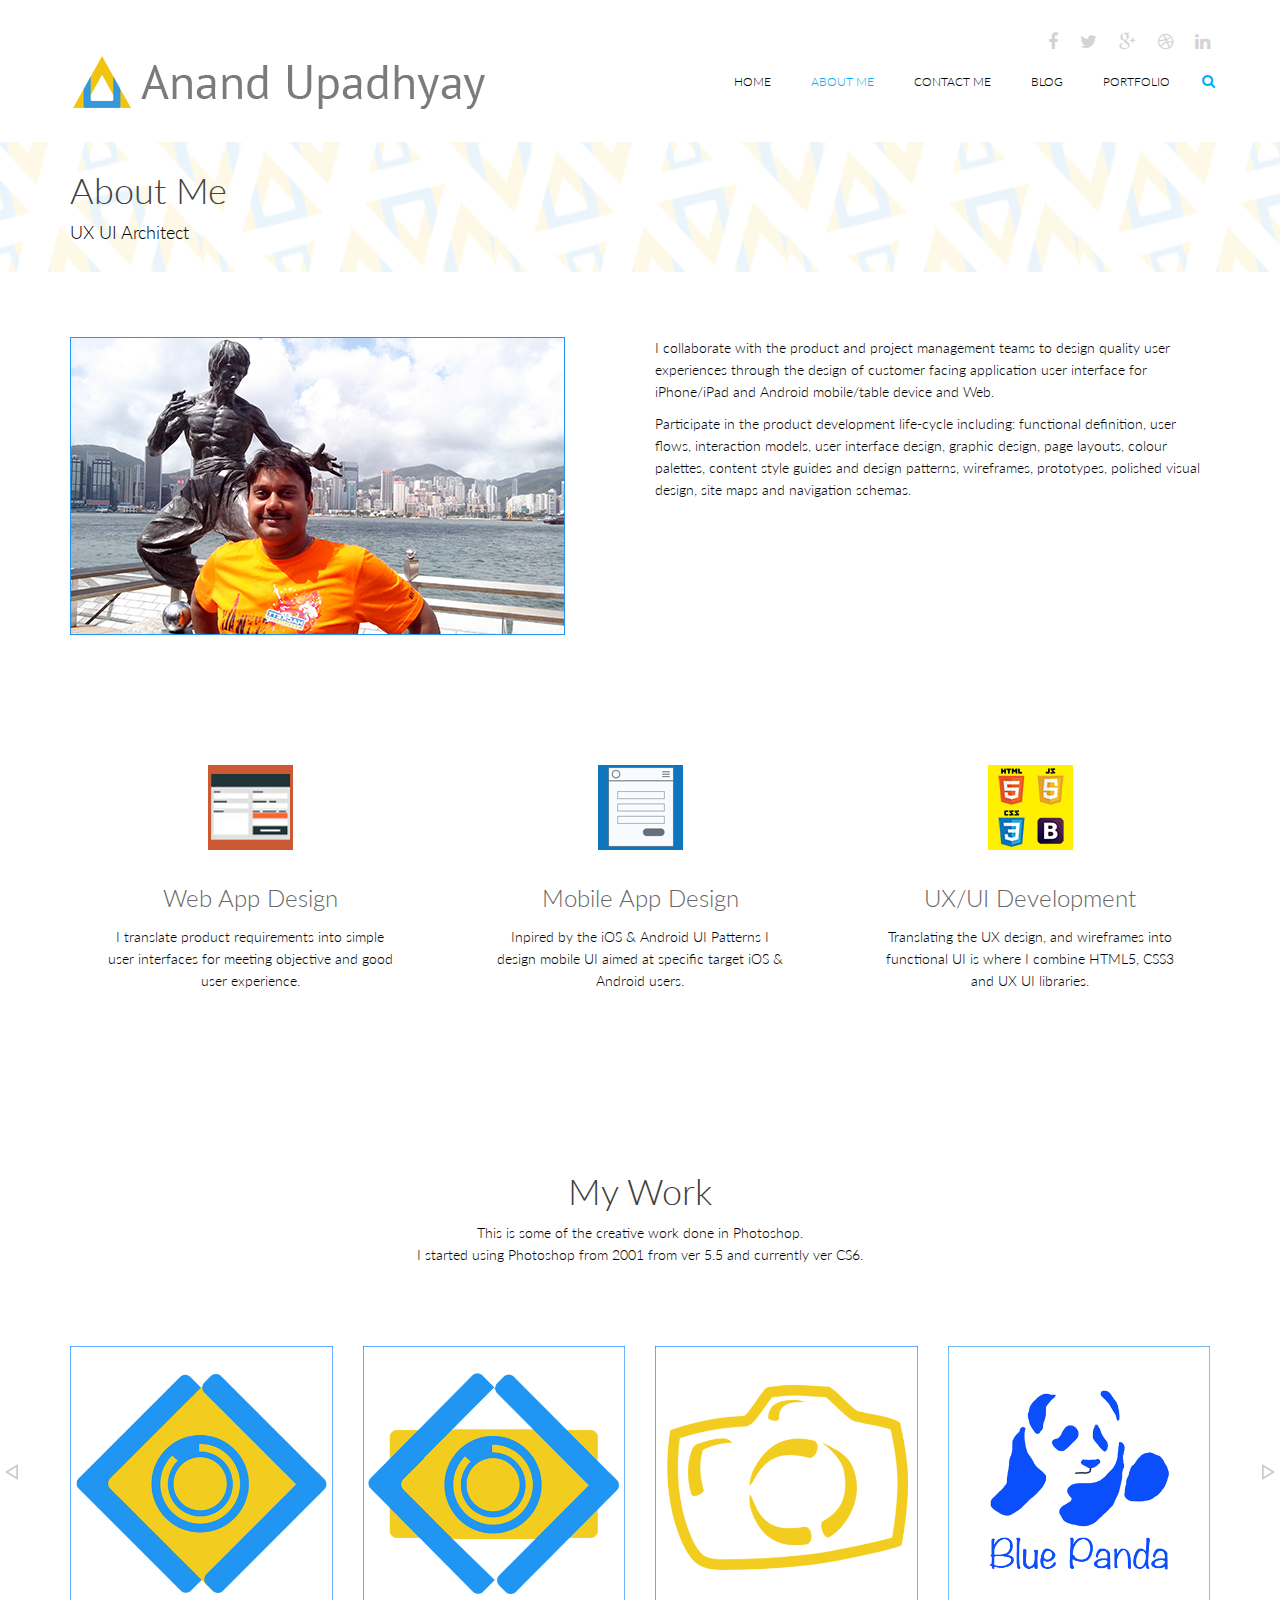
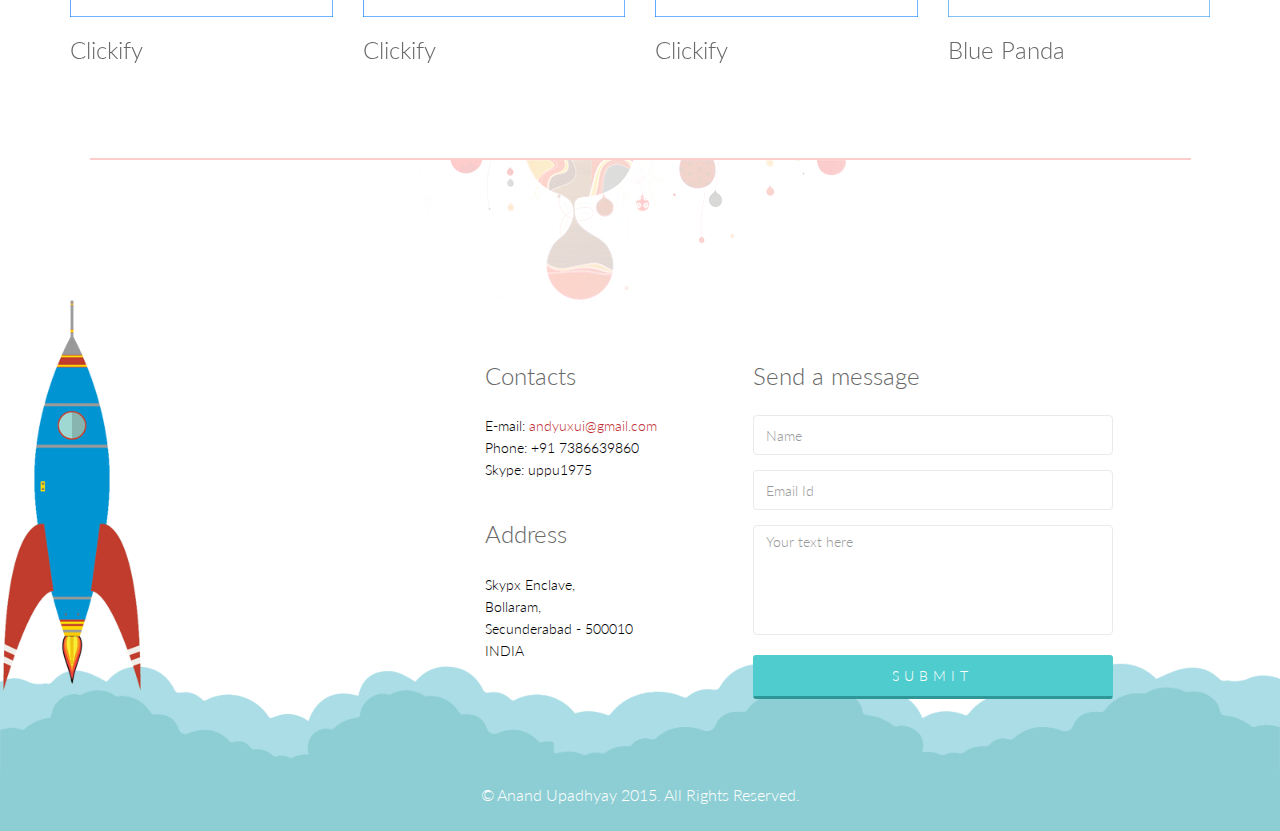
==== aboutme.html @ 75435ae9 "added files into me" ====
<!DOCTYPE html>
<html lang="en">
<head>
    <meta charset="utf-8">
    <meta name="viewport" content="width=device-width, initial-scale=1.0">
    <meta name="description" content="">
    <meta name="author" content="">
    <title>Anand Upadhyay | About </title>
    <link href="css/bootstrap.min.css" rel="stylesheet">
    <link href="css/font-awesome.min.css" rel="stylesheet">
    <link href="css/lightbox.css" rel="stylesheet">
    <link href="css/animate.min.css" rel="stylesheet">
	  <link href="css/main.css" rel="stylesheet">
	  <link href="css/responsive.css" rel="stylesheet">

    <!--[if lt IE 9]>
	    <script src="js/html5shiv.js"></script>
	    <script src="js/respond.min.js"></script>
    <![endif]-->
    <link rel="shortcut icon" href="images/ico/favicon.ico">
    <link rel="apple-touch-icon-precomposed" sizes="144x144" href="images/ico/apple-touch-icon-144-precomposed.png">
    <link rel="apple-touch-icon-precomposed" sizes="114x114" href="images/ico/apple-touch-icon-114-precomposed.png">
    <link rel="apple-touch-icon-precomposed" sizes="72x72" href="images/ico/apple-touch-icon-72-precomposed.png">
    <link rel="apple-touch-icon-precomposed" href="images/ico/apple-touch-icon-57-precomposed.png">
</head><!--/head-->

<body ng-app="myApp">
	<header id="header">
        <div class="container">
            <div class="row">
                <div class="col-sm-12 overflow">
                   <div class="social-icons pull-right">
                        <ul class="nav nav-pills">
                            <li><a href=""><i class="fa fa-facebook"></i></a></li>
                            <li><a href=""><i class="fa fa-twitter"></i></a></li>
                            <li><a href=""><i class="fa fa-google-plus"></i></a></li>
                            <li><a href=""><i class="fa fa-dribbble"></i></a></li>
                            <li><a href=""><i class="fa fa-linkedin"></i></a></li>
                        </ul>
                    </div>
                </div>
             </div>
        </div>
        <div class="navbar navbar-inverse" role="banner">
            <div class="container">
                <div class="navbar-header">
                    <button type="button" class="navbar-toggle" data-toggle="collapse" data-target=".navbar-collapse">
                        <span class="sr-only">Toggle navigation</span>
                        <span class="icon-bar"></span>
                        <span class="icon-bar"></span>
                        <span class="icon-bar"></span>
                    </button>

                    <a class="navbar-brand" href="index.html">
                        <h1><img src="images/logo2.png" alt="logo" class="logomin"></h1>
                    </a>

                </div>
                <div class="collapse navbar-collapse">
                    <ul class="nav navbar-nav navbar-right">
                        <li><a href="index.html">Home</a></li>
                        <li class="active"><a href="aboutme.html">About me</a></li>
                        <li><a href="contactme.html">Contact me</a></li>
                        <li><a href="blog.html">Blog</a></li>
                        <li><a href="portfolio.html">Portfolio</a></li>
                    </ul>
                </div>
                <div class="search">
                    <form role="form">
                        <i class="fa fa-search"></i>
                        <div class="field-toggle">
                            <input type="text" class="search-form" autocomplete="off" placeholder="Search">
                        </div>
                    </form>
                </div>
            </div>
        </div>
    </header>
    <!--/#header-->

    <section id="page-breadcrumb">
        <div class="vertical-center sun">
             <div class="container">
                <div class="row">
                    <div class="action">
                        <div class="col-sm-12">
                            <h1 class="title">About Me</h1>
                            <p>UX UI Architect</p>
                        </div>
                     </div>
                </div>
            </div>
        </div>
   </section>
    <!--/#page-breadcrumb-->

    <section id="company-information" class="padding wow fadeIn" data-wow-duration="1000ms" data-wow-delay="300ms">
        <div class="container">
            <div class="row">
                <div class="col-sm-6">
                    <img src="images/aboutus/1A.png" class="img-responsive" alt="">
                </div>
                <div class="col-sm-6">
                    <p>I collaborate with the product and project management teams to design quality user experiences through the design of customer facing application user interface for iPhone/iPad and Android mobile/table device and Web.</p>
                    <p>Participate in the product development life-cycle including: functional definition, user flows, interaction models, user interface design, graphic design, page layouts, colour palettes, content style guides and design patterns, wireframes, prototypes, polished visual design, site maps and navigation schemas. </p>
                </div>
            </div>
        </div>
    </section>

    <section id="services">
      <div ng-include="'include/services.html'">
      </div>
    </section>
    <!--/#services-->

    <section id="team">
      <div ng-include="'include/aboutslideshow.html'">
      </div>
    </section>
    <!--/#team-->

    <footer id="footer">
      <div ng-include="'include/footer.html'">
      </div>
    </footer>
    <!--/#footer-->


    <script type="text/javascript" src="js/jquery.js"></script>
    <script type="text/javascript" src="js/bootstrap.min.js"></script>
    <script type="text/javascript" src="js/lightbox.min.js"></script>
    <script type="text/javascript" src="js/wow.min.js"></script>
    <script type="text/javascript" src="js/main.js"></script>
    <script type="text/javascript" src="js/angular.js"></script>
    <script type="text/javascript" src="js/myapp.js"></script>
</body>
</html>
---- css/main.css ----
/*
  Theme Name: Triangle
  Theme Uri: http://www.themeum.com
  Author: Themeum
  Author Uri: http://www.themeum.com
  Description: Creative Site Template
  Version: 1.1
  */

  @import url(http://fonts.googleapis.com/css?family=Lato:100,300,400,700);
  @import url(http://fonts.googleapis.com/css?family=Open+Sans:300italic,400italic,600italic,700italic,400,300,600,700);
  @import url(http://fonts.googleapis.com/css?family=Noto+Sans:400,700);

  body {
    background: #fff;
    font-family: 'Lato', sans-serif;
    font-weight: 300;
    font-size: 14px;
    line-height: 22px;
    color: #000;
  }

  html {
    height: 100%;
  }


  a{
    color:#C03035;
  }

  a:hover {
    outline: none;
    text-decoration:none;
    color:#4fcccd;
  }

  a:focus {
    outline:none;
    outline-offset: 0;
  }

  a {
    -webkit-transition: 300ms;
    -moz-transition: 300ms;
    -o-transition: 300ms;
    transition: 300ms;
  }


  ul {
    list-style: none;
  }

  h1, h2, h3, h4, h5, h6 {
    font-family: 'Lato', sans-serif;
    font-weight: 300;
  }

  h1{
    color: #686868;
  }

  h2{
    font-size: 24px;
    color: #686868;
  }

  h3{
    font-size: 18px;
  }

  .overflow{
    overflow: hidden;
  }

  .uppercase{
    text-transform: uppercase;
  }

  .btn-common {
    font-size: 14px;
    color: #0099ae;
    border: 1px solid #0099ae;
    font-family: 'Open Sans', sans-serif;
    font-weight: 300;
    padding: 10px 25px;
  }

  #action .col-sm-5{
    position: absolute;

    top: 0;
    height: 100%;
    right: 0;
  }


  .btn-common:hover,
  .btn-common:focus{
    outline: none;
    background: none;
    box-shadow: none;
    color: #01707f;
    border-color:#01707f;
  }

  .align-right{
    text-align: right;
  }

  .inline{
    display: inline-block;
  }

  .padding{
    padding: 65px 0;
  }

  .padding-bottom{
    padding-bottom: 65px;
  }

  .padding-top{
    padding-top: 90px;
  }

  .padding-right{
    padding-right: 80px;
  }

  .padding-left{
    padding-left: 80px;
  }

  .margin-bottom{
    margin-bottom: 35px;
  }

     .carousel-indicators.visible-xs {
      height: 20px;
      margin: 0;
      padding: 0;
      position: absolute;
      top: -35px;
      width: 100%;
      left: 0;
    }

  .carousel-indicators.visible-xs li {
    border-color: #D29948;
    border-width: 2px;
    height: 12px;
    margin: 0 5px 0 0;
    width: 12px;
  }

  .carousel-indicators.visible-xs li.active {
    background: rgba(210, 153, 72, 0.7);
  }


/*************************
*******Header******
**************************/


#header{
  margin-bottom: 0;
  padding: 30px 0 30px 0;
}

#header .navbar-inverse .container{
  position: relative;
}

.search{
  position: absolute;
  top: 20px;
  right: 0;
  z-index: 1;
}

.search i{
  color: #00aeef;
  cursor: pointer;
  position: absolute;
  right: 10px;
  top: 2px;
}

.field-toggle{
  position: relative;
  top: 30px;
  right: 15px;
  display: none;
  height: 50px;
}

.search-form{
  padding-left: 10px;
  height: 40px;
  font-size: 18px;
  color: #818285;
  font-weight: 300;
  outline: none;
  border: 1px solid #00aeef;
  margin-top: 20px;
  border-radius: 4px;
}

.social-icons ul li{
  padding: 0 10px;

}

.social-icons ul li:last-child{
  padding-right: 0;

}

.social-icons ul li a{
  font-size: 18px;
  color: #d3d3d3;
  padding: 0;
}

.social-icons ul li a:hover .fa-facebook {
  color:#0884d5;
}

.social-icons ul li a:hover .fa-twitter {
  color:#2AA7DC;
}

.social-icons ul li a:hover .fa-google-plus {
  color:#A22523;
}

.social-icons ul li a:hover .fa-dribbble {
  color:#E94989;
}

.social-icons ul li a:hover .fa-linkedin {
  color:#006DC0;
}

.social-icons ul li a:hover,
.social-icons ul li a:focus{
  background: none;
}

#header .navbar {
  background: #fff;
  border: 0;
  margin-bottom: 0;
}

#header .navbar-toggle{
  margin-top: 20px;
}

#header .navbar-brand{
  padding: 0;
  margin-left: 0;
}

#header .navbar-brand h1{
  padding: 0;
  margin: 0;
}

#header .navbar-nav.navbar-right >li:last-child{
  margin-right: 20px;
}

#header .navbar-nav.navbar-right >li a {
  color: #000;
  font-size: 12px;
  padding: 20px;
  text-transform: uppercase;
  font-weight: 300;
}


#header .navbar-inverse .navbar-nav  li.active > a,
#header .navbar-inverse .navbar-nav  li.active > a:focus,
#header .navbar-nav.navbar-right li > a:hover,
.navbar-inverse .navbar-nav > .open > a {
  background-color: inherit;
  border: 0;
  color: #00aeef;
}

#header .navbar-inverse .navbar-nav  li a:hover{
  color: #00aeef;
}


/*  Dropdown menu*/

ul.sub-menu {
  display: none;
  list-style: none;
  padding: 0;
  margin: 0;
}

#header .navbar-nav li ul.sub-menu li a{
  color: #818285;
  padding: 5px 0;
  font-size: 13px;
  display: block;
  text-transform: capitalize;
}

#header .navbar-nav li ul.sub-menu li .active{
  background: #00aeef;
  color: #fff;
  position: relative;
}

#header .navbar-nav li ul.sub-menu li .active i{
  position: absolute;
  font-size: 56px;
  top: -13px;
  color: #0884d5;
}

#header .navbar-nav li ul.sub-menu li .active .fa-angle-right{
  left: -3px;
}

#header .navbar-nav li ul.sub-menu li .active .fa-angle-left{
  right: -3px;
}

#header .navbar-nav li ul.sub-menu li a:hover,
#header .navbar-nav li ul.sub-menu li a:focus{
  background: #00aeef;
  color: #fff;
}

.fa-angle-down{
  padding-left: 5px;
}

.scaleIn {
  -webkit-animation-name: scaleIn;
  animation-name: scaleIn;
}

@-webkit-keyframes scaleIn {
  0% {
    opacity: 0;
    -webkit-transform: scale(0);
    transform: scale(0);
  }

  100% {
    opacity: 1;
    -webkit-transform: scale(1);
    transform: scale(1);
  }
}

@keyframes scaleIn {
  0% {
    opacity: 0;
    -webkit-transform: scale(0);
    -ms-transform: scale(0);
    transform: scale(0);
  }

  100% {
    opacity: 1;
    -webkit-transform: scale(1);
    -ms-transform: scale(1);
    transform: scale(1);
  }
}


/*************************
*******Footer******
**************************/

#footer {
  padding-bottom: 10px;
  background-image: url(../images/home/footer4.png);
  background-repeat: repeat-x;
  background-position: bottom;
  background-size: contain;
}

#footer h1{
  margin-bottom: 65px;
  margin-top: 36px;
}

#footer .bottom-separator {
  margin-bottom: 60px;
}

#message {
  height: 110px;
  resize: none;
}

.bottom > h2 {
  margin-top: 0;
  margin-bottom: 26px;
}

.bottom .media-body h3 {
  margin-top: 0;
  padding-left: 25px;
}

.bottom .media-body h3 a{
  color: #ea2c00;
}

.testimonial .media{
  margin-top: 0;
  margin-bottom: 25px;
}

.testimonial .media>.pull-left{
  margin-right: 25px;
}

.testimonial .media>.pull-left img{
  margin-top: 6px;
}

.testimonial .media .media-body blockquote{
  padding-left: 25px;
  padding-right: 30px;
  position: relative;
  border-left: 0;
  margin-bottom: 0;
}

.testimonial .media .media-body blockquote:before{
  position: absolute;
  left: 5px;
  top: 8px;
  content: '"';
  font-size: 40px;
  color: #ea2c00;
  font-family: 'Noto Sans', sans-serif;
  transform:rotate(180deg);
  -ms-transform:rotate(180deg); /* IE 9 */
  -webkit-transform: rotate(180deg); /* Opera, Chrome, and Safari */
  line-height: 0;
}

.testimonial .media .media-body blockquote:after{
  position: absolute;
  right: 30px;
  bottom: 14px;
  content: '"';
  font-size: 40px;
  color: #ea2c00;
  font-family: 'Noto Sans', sans-serif;
  line-height: 0;
}

.contact-info.bottom {
  padding-left: 25px;
}

.bottom > address {
  line-height: 22px;
  margin-bottom: 40px;
}

.form-control {
  border: 1px solid #eaeaea;
  font-weight: 300;
  outline: none;
  box-shadow: none;
  height: 40px;
}

.form-control:hover,
.form-control:focus{
  border-color: #4fcccd;
  outline: none;
  box-shadow: none;
}

.btn-submit {
  width: 100%;
  background-color: #4fcccd;
  color: #fff;
  font-size: 14px;
  font-weight: 300;
  letter-spacing: 5px;
  text-transform: uppercase;
  border-radius: 3px;
  margin-top: 5px;
  border-bottom: 3px solid #2f9697;
  box-shadow: none;
  padding: 10px;
}

.btn-submit:hover,
.btn-submit:focus{
  color: #fff;
  outline: none;
  box-shadow: none;
  opacity: .8;
}

.copyright-text{
  margin-top: 70px;
  color: #fff;
  font-size: 16px;
  padding-bottom: 15px;
}

.copyright-text a {
  color: #3e848a
}

.copyright-text p {
  margin-bottom: 0;
}

/*************************
*******Home Page******
**************************/
#home-slider {
  background: url(../images/home/slider-bg.png) 0 100% repeat-x;
  position: relative;
}

#home-slider .main-slider {
  position: relative;
  height: 450px;
}

#home-slider .slide-text{
  position: absolute;
  top: 50px;
  left: 0;
  width: 600px;
}

.animate-in .slide-text {
  -webkit-animation: fadeInLeftBig 700ms cubic-bezier(0.190,1.000,0.220,1.000) 200ms both;
  animation: fadeInLeftBig 700ms cubic-bezier(0.190,1.000,0.220,1.000) 200ms both;
}

#home-slider .slider-hill {
  position: absolute;
  right: 0;
  bottom: 0;
}

.animate-in .slider-hill {
  -webkit-animation: bounceInDown 1000ms ease-in-out 200ms both;
  animation: bounceInDown 1000ms ease-in-out 200ms both;
}

#home-slider .slider-house {
  position: absolute;
  right: 110px;
  bottom: -30px;
}

.animate-in .slider-house {
  -webkit-animation: bounceInDown 500ms ease-in-out 800ms both;
  animation: bounceInDown 500ms ease-in-out 800ms both;
}

#home-slider .slider-sun {
  position: absolute;
  right: 365px;
  bottom: 100px;
}

.animate-in .slider-sun {
  -webkit-animation: scaleIn 500ms ease-in-out 1200ms both;
  animation: scaleIn 500ms ease-in-out 1200ms both;
}

#home-slider .slider-birds1 {
  position: absolute;
  right: 470px;
  bottom: 75px;
}

.animate-in .slider-birds1 {
  -webkit-animation: fadeInLeft 500ms ease-in-out 1200ms both;
  animation: fadeInLeft 500ms ease-in-out 1200ms both;
}

#home-slider .slider-birds2 {
  position: absolute;
  right: 40px;
  bottom: 150px;
}

.animate-in .slider-birds2 {
  -webkit-animation: fadeInRight 500ms ease-in-out 1200ms both;
  animation: fadeInRight 500ms ease-in-out 1200ms both;
}


#home-slider h1{
  margin-top: 100px;
  margin-bottom: 25px;
}

#home-slider .btn-common {
  margin-top: 20px;
}

#home-slider .preloader {
  position: absolute;
  left: 0;
  top: 0;
  bottom: -30px;
  right: 0;
  background: #fafafa;
  text-align: center;
}

#home-slider .preloader > i {
  font-size: 48px;
  height: 48px;
  line-height: 48px;
  color: #00aeef;
  position: absolute;
  left: 50%;
  margin-left: -24px;
  top: 50%;
  margin-top: -24px;
}

#action {
  background-image: url(../images/home/tour-bg.png);
  background-color: #fbfafa;
  background-repeat: repeat-x;
  height: 157px;
  background-position: center;
  display: table;
  position: static;
  width: 100%;
}

.vertical-center{
  display: table-cell;
  vertical-align: middle;
  width: 100%;
  position: statice;
}


.single-service{
  overflow: hidden;
  display: block;
}

.single-service img {
  margin-bottom: 35px;
}

.single-service .fold {
  margin-bottom: 35px;
}

.single-service h2 {
  margin-top: 0;
  margin-bottom: 15px;
}

.single-service p {
  padding: 0 48px;
}

.action h1{
  margin-top: 0;
}

.action p{
  font-size: 18px;
  margin-bottom: 0;
  font-weight: 300;
}

.action .btn-common{
  margin-top: 55px;
  float: left;
}

.title {
  color: #404040;
  font-weight: 300;
}

.single-features {
  overflow: hidden;
  padding-top: 65px;
  padding-bottom: 40px;
}

.single-features .col-sm-6 {
  margin-top: 50px;
}

.single-features:last-child {
  padding-bottom: 95px;
  padding-top: 0;
}

.single-features h2{
  margin-bottom: 15px;
}

#clients{
  padding-bottom: 45px;
}

.clients {
  margin-bottom: 45px;
}

.clients img {
  display: inline-block;
}

.clients-logo {
  overflow: hidden;
  margin-bottom: 10px;
}



/*************************
*******About Us Page******
**************************/

#action ,
#page-breadcrumb{
  position: relative;
}

#page-breadcrumb {
  background-image: url(../images/home/tour-bg.png);
  background-color: #fbfafa;
  background-repeat: repeat-x;
  height: 130px;
  background-position: center;
  display: table;
  position: static;
  width: 100%;
}

#team {
  padding: 85px 0;
}

#team-carousel {
  margin-top: 80px;
}

#company-information .padding-top{
  padding-top: 172px;

}

.single-service img {
  height: 85px;
}

.tour-button {
  background-image: url(../images/home/tour-icon2.png);
  height: 100%;
  background-repeat: no-repeat;
  position: absolute;
  width: 100%;
  left: 0;
  background-position: 151px 4px;
}

.about-image {
  padding:90px 90px 0;
}

.team-single {
  position: relative;
}

.person-thumb {
  position: relative;
}

.person-thumb img {
}


.social-profile {
  background: none repeat scroll 0 0 rgba(137, 97, 46, 0.8);
  display: none;
  position: absolute;
  text-align: center;
  top: 0;
    -webkit-transition: all 0.9s ease;
  -moz-transition: all 0.9s ease;
  -ms-transition: all 0.9s ease;
  -o-transition: all 0.9s ease;
  transition: all 0.9s ease;transition: all 0.9s ease 0s;
  width: 100%;
  height: 100%;
}

.team-single:hover .social-profile{
  background:rgba(112, 35, 64, 0.9);
  display: block;
  -webkit-animation: fadeInUp 400ms;
  animation: fadeInUp 400ms;
  -webkit-transition: all 0.9s ease;
  -moz-transition: all 0.9s ease;
  -ms-transition: all 0.9s ease;
  -o-transition: all 0.9s ease;
  transition: all 0.9s ease;
}

.social-profile .nav-pills {
  display: inline-block;
  margin-top: -26px;
  padding: 0;
  position: relative;
  top: 50%;
}

.social-profile .nav-pills li {
  display: inline-block;
  margin: 0 5px;
}

.social-profile .nav-pills li a {
  color: #fff;
  border: 1px solid #fff;
  width: 40px;
  height: 40px;
  line-height: 40px;
  text-align: center;
  padding: 0;
  border-radius: 40px;
  -webkit-transition: all 0.9s ease;
  transition: all 0.9s ease;
}

.social-profile .nav-pills li a:hover {
  color: #702340;
  border-color: #702340;
}

.person-info h2 {
  font-weight: 300;
  margin-bottom: 5px;
}

.person-info h3 {
  font-size: 16px;
  color: #686868;
  font-weight: 300;
  margin-top: 0;
  margin-bottom: 0;
}

.team-carousel-control {
  position: absolute;
  top: 36%;
  width: 13px;
  height: 16px;
  text-indent: -9999999px;
  -webkit-transition: all 0.9s ease;
  -moz-transition: all 0.9s ease;
  -ms-transition: all 0.9s ease;
  -o-transition: all 0.9s ease;
  transition: all 0.9s ease;
}

.right.team-carousel-control {
  right: -50px;
  background-image: url(../images/aboutus/right.png);
}

.left.team-carousel-control {
  left: -50px;
  background-image: url(../images/aboutus/left.png);
}

.team-carousel-control:hover{
  background-position: 0 -18px;
  -webkit-transition: all 0.5s ease;
  -moz-transition: all 0.5s ease;
  -ms-transition: all 0.5s ease;
  -o-transition: all 0.5s ease;
  transition: all 0.5s ease;
}

.count h1{
  font-size: 60px;
  color: #00aeef;
}

.count h3{
  font-size: 16px;
}

.progress .progress-bar.six-sec-ease-in-out {
  -webkit-transition: width 1s ease-in-out;
  -moz-transition: width 1s ease-in-out;
  -ms-transition: width 1s ease-in-out;
  -o-transition: width 1s ease-in-out;
  transition:  width 1s ease-in-out;
}

.top-zero{
  margin-top: 0;
}

h3.top-zero{
  font-size: 20px;
}

#company-information .about-us h2{
  margin-bottom: 45px;
}

.single-skill h3{
  font-size: 16px;
}

.progress{
  height: 30px;
  box-shadow: none;
  -webkit-box-shadow: none;
}

.progress-bar{
  line-height: 30px;
  box-shadow: none;
  -webkit-box-shadow: none;
}

.progress-bar.progress-bar-primary{
  background: #00aeef;
}



/*************************
*******Service Page******
**************************/
#recent-projects{
  padding: 85px 0;
}

.recent-projects .team-single{
  height: 355px;
}

.recent-projects p.padding-bottom{
  padding-bottom: 50px;
}

.choose{
  padding-top: 30px;
}

#company-information.choose .padding-top{
  padding-top: 50px;
}

#company-information h2{
  margin-bottom: 25px;
  margin-top: 0;
}

ul.elements{
  list-style: none;
  margin: 0;
  padding: 0;
}

ul.elements li{
  margin: 6px 0;
}

ul.elements li > i{
  color:#C03035;
  display: inline-block;
  margin-right: 10px;
}

#company-information h1.margin-bottom{
  margin-bottom: 26px;
}

/*************************
*******Portfolio Default**
**************************/

.portfolio-single {
  position: relative;
}

.portfolio-thumb {
  position: relative;
}

.portfolio-thumb img {
  width: 100%;
}


.portfolio-single:hover .portfolio-view{
  display: block;
  -webkit-animation: fadeInUp 400ms;
  animation: fadeInUp 400ms;
}

#portfolio .row{
  margin-left: -10px;
  margin-right: -10px;
}

.portfolio-view {
  display: none;
  position: absolute;
  top: 0;
  height: 100%;
  background:rgba(112, 35, 64, 0.9);
  width: 100%;
  text-align: center;
}

.portfolio-view .nav-pills {
  padding: 0;
  display: inline-block;
  margin-top: -26px;
  top: 50%;
  position: relative;
}

.portfolio-view .nav-pills li {
  display: inline-block;
  margin: 0 5px;
}

.portfolio-view .nav-pills li a {
  color: #fff;
  border: 1px solid #fff;
  width: 40px;
  height: 40px;
  line-height: 38px;
  text-align: center;
  padding: 0;
  border-radius: 40px;
  -webkit-animation: scaleIn 400ms linear 100ms both;
  animation: scaleIn 400ms linear 100ms both;
  -webkit-transition: all 0.9s ease;
  transition: all 0.9s ease;
}

.portfolio-view .nav-pills li a:hover {
  color: #702340;
  border-color: #702340;
  -webkit-transition: all 0.9s ease;
  transition: all 0.9s ease;
}

.portfolio-info {
  overflow: hidden;
  margin-bottom: 30px;
}

.portfolio-info h2 {
  font-size: 18px;
  margin: 15px 0 0;
}

.portfolio-filter {
  margin: 80px 0;
  padding: 0;
}

.portfolio-filter li {
  display: inline-block;
  position: relative;
}

.portfolio-filter li a {
  border-radius: 0;
  color: #686868;
  font-size: 18px;
  font-weight: 300;
  padding: 0 25px;
  text-transform: capitalize;
  border: none;
}

.portfolio-filter li .active{
  background: transparent;
  box-shadow: none;
  -webkit-box-shadow: none;
}

.portfolio-filter li a:hover,
.portfolio-filter li a:focus,
.portfolio-filter li a.active {
  background: transparent;
  box-shadow: none;
  -webkit-box-shadow: none;
}

.portfolio-filter li a.active:before{
  position: absolute;

  content: "";
  left: 0;
  width: 13px;
  height: 16px;
  background: url(../images/portfolio/icon.png);
  top: 5px;
}

.portfolio-pagination{
  text-align: center;

  padding-top: 40px;
  padding-bottom: 90px;
}

.pagination li{
  display: inline-block;
  margin: 0 10px;
}

.pagination li a{
  color: #000;
  padding: 5px 10px;
  border-radius: 5px;
  border: 1px solid #fff;
}

.pagination li:first-child a{
  background: url(../images/portfolio/left.png);
  background-repeat: no-repeat;
  text-indent: -999999999px;
  background-position: center top 10px;
  width: 32px;
  height: 36px;
  border: none;
  -webkit-transition: 300ms;
  -moz-transition: 300ms;
  -o-transition: 300ms;
  transition: 300ms;
}

.pagination li:first-child a:hover{
  background: url(../images/portfolio/left.png);
  background-position: center top -37px;
  background-repeat: no-repeat;
  -webkit-transition: 300ms;
  -moz-transition: 300ms;
  -o-transition: 300ms;
  transition: 300ms;
}

.pagination li:last-child a{
  background: url(../images/portfolio/right.png);
  background-repeat: no-repeat;
  text-indent: -999999999px;
  background-position: center top 10px;
  width: 32px;
  height: 36px;
  border: none;
  -webkit-transition: 300ms;
  -moz-transition: 300ms;
  -o-transition: 300ms;
  transition: 300ms;
}

.pagination li:last-child a:hover{
  background: url(../images/portfolio/right.png);
  background-position: center top -37px;
  background-repeat: no-repeat;
  -webkit-transition: 300ms;
  -moz-transition: 300ms;
  -o-transition: 300ms;
  transition: 300ms;
}

.pagination li a:hover,
.pagination .active a,
.pagination a:active,
.pagination .active a:hover,
.pagination .active a:focus,
.pagination a:focus {
  background: transparent;
  border-color: #C03035;
  color: #C03035;
}


/*****************************
Portfolio with right sidebar
*****************************/

.sidebar h3 {
  color: #404040;
  margin-top: 0;
  border-bottom: 3px solid #ececec;
  margin-bottom: 6px;
  padding-bottom: 8px;
}

.sidebar-item{
  margin-bottom: 48px;
}

.categories .navbar-stacked li {
  border-bottom: 1px solid #ececec;
}

.categories .navbar-stacked li:last-child {
  border-bottom: 0px solid #ececec;
}

.categories .navbar-stacked li a {
  font-size: 16px;
  color: #6a6a6a;
  padding: 8px 0;
  padding-left: 0;
}

.categories .navbar-stacked li a:hover{
  background: none;
  margin-left: 20px;
  color: #0099AE;
  opacity: 1;
}

.categories .navbar-stacked li.active a{
  color: #0099AE;
  padding-left: 20px;
}

.categories .navbar-stacked li.active a:before{
  position: absolute;
  content: "";
  border-color: transparent transparent transparent #0099AE;
  border-width: 8px;
  border-style: solid;
  left: 0;
  top: 13px;
  margin-top: 0;
  z-index: 0;
  transition: all 0.3s ease 0s;
  -moz-transition: all 0.3s ease 0s;
  -webkit-transition: all 0.3s ease 0s;
  -o-transition: all 0.3s ease 0s;
}

.categories .navbar-stacked li.active a:after {
  position: absolute;
  content: "";
  border-color: transparent transparent transparent #fff;
  border-width: 6px;
  border-style: solid;
  left: 0px;
  top: 15px;
  margin-top: 0;
  z-index: 1;
  transition: all 0.3s ease 0s;
  -moz-transition: all 0.3s ease 0s;
  -webkit-transition: all 0.3s ease 0s;
  -o-transition: all 0.3s ease 0s;
}

.sidebar-item .media{
  border-bottom: 1px solid #ececec;
  padding-bottom: 10px;
  padding-top: 21px;
  margin-top: 0;
  transition: all 0.3s ease 0s;
  -moz-transition: all 0.3s ease 0s;
  -webkit-transition: all 0.3s ease 0s;
  -o-transition: all 0.3s ease 0s;
}

.sidebar-item .media:last-child{
  border-bottom: 0px solid #ececec;
  padding-bottom: 0;
}

.sidebar-item .media:hover{
  border-left: 2px solid #0099AE;
  padding-left: 5px;
  transition: all 0.3s ease 0s;
  -moz-transition: all 0.3s ease 0s;
  -webkit-transition: all 0.3s ease 0s;
  -o-transition: all 0.3s ease 0s;
}

.sidebar-item .media:hover.media .media-body h4 a{
  color: #0099AE;
  transition: all 0.3s ease 0s;
  -moz-transition: all 0.3s ease 0s;
  -webkit-transition: all 0.3s ease 0s;
  -o-transition: all 0.3s ease 0s;
}

.sidebar-item .media .media-body h4 {
  margin-top: 0;
  margin-bottom: 8px;
}

.sidebar-item .media .media-body h4 a{
  color: #7d7d7d;
  font-size: 16px;
}

.sidebar-item .media .media-body p {
  color: #b4b4b4;
  font-size: 12px;
}

.tag-cloud .nav-pills{
  margin-top: 16px;
}

.tag-cloud .nav-pills li{
  margin: 0;
  margin-top: 6px;
  margin-right: 4px;
}

.tag-cloud .nav-pills li a{
  font-size: 14px;
  font-weight: 300;
  padding: 5px 15px;
  background: #bbbbbb;
  color: #fff;
  border-radius: 3px;
}

.tag-cloud .nav-pills li a:hover{
  background: #0099AE;
}

.popular ul.gallery {
  margin: 0;
  padding: 0;
  list-style: none;
  margin: 10px -8px;
}

.popular ul.gallery li {
  display: block;
  width: 33.33%;
  float: left;
  padding: 8px;
}

.popular ul.gallery li a {
  display: block;
}

.popular ul.gallery li a img {
  width: 100%;
  transition: border-radius 300ms ease-in;
  -webkit-transition: border-radius 300ms ease-in;
}

.popular ul.gallery li a img:hover {
  border-radius: 60px;
}


/* Start: Recommended Isotope styles */

/**** Isotope Filtering ****/
.isotope-item {
  z-index: 2;
}

.isotope-hidden.isotope-item {
  pointer-events: none;
  z-index: 1;
}

/**** Isotope CSS3 transitions ****/

.isotope,
.isotope .isotope-item {
  -webkit-transition-duration: 0.8s;
  -moz-transition-duration: 0.8s;
  -ms-transition-duration: 0.8s;
  -o-transition-duration: 0.8s;
  transition-duration: 0.8s;
}

.isotope {
  -webkit-transition-property: height, width;
  -moz-transition-property: height, width;
  -ms-transition-property: height, width;
  -o-transition-property: height, width;
  transition-property: height, width;
}

.isotope .isotope-item {
  -webkit-transition-property: -webkit-transform, opacity;
  -moz-transition-property: -moz-transform, opacity;
  -ms-transition-property: -ms-transform, opacity;
  -o-transition-property: -o-transform, opacity;
  transition-property: transform, opacity;
}

/**** disabling Isotope CSS3 transitions ****/
.isotope.no-transition,
.isotope.no-transition .isotope-item,
.isotope .isotope-item.no-transition {
  -webkit-transition-duration: 0s;
  -moz-transition-duration: 0s;
  -ms-transition-duration: 0s;
  -o-transition-duration: 0s;
  transition-duration: 0s;
}




/*****************************
Portfolio Details
*****************************/

#portfolio-information.padding-top{
  padding-top: 100px;
}

.project-name h2{
  margin-top: 0;
  margin-bottom: 15px;
}

#related-work .title{
  margin-bottom: 55px;
  margin-top: 10px;
}

.navbar-default {
  background: none;
  padding: 0;
}

.navbar-default li a{
  font-size: 12px;
  padding: 0;
  padding-right: 15px;
}

.navbar-default li a i{
  padding-right: 8px;
}

.navbar-default li a:hover{
  color: #0884d5;
  background: none;
}

.skills .navbar-default,
.client .navbar-default{
  margin-left: 35px;

}

.live-preview .btn-common{
  margin-top: 21px;
  padding: 13px 45px;
}


/*****************************
Blog Default
*****************************/

.single-blog.timeline {
  background: #FFFFFF;
  border: 1px solid #EEEEEE;
  border-bottom: 0;
  position: relative;
  padding-bottom: 0;
}

.timeline .post-content {
  padding: 20px 20px 0;
}

.post-thumb{
  margin: -1px -1px 0;
  position: relative;
  overflow: hidden;
}

.timeline .post-thumb img {
  width: 100%;
}

.post-thumb iframe{
  width: 100%;
  min-height: 270px;
  border: 0;
}

.post-overlay{
  position: absolute;
  top: 50%;
  display: none;
  width: 94px;
  height: 140px;
  margin-top: -70px;
  overflow: hidden;
}

.post-overlay span{
  position: absolute;
  left: 50%;
  bottom: 0;
  margin-left: -60px;
  -webkit-animation: fadeInUp 400ms;
  animation: fadeInUp 400ms;
  z-index: 9;
}


.post-overlay span:before{
  position: absolute;
  bottom: 0;
  border-style: solid;
  border-width: 60px;
  content: "";
  border-color: transparent transparent #0884d5 transparent;
  z-index: -1;
  cursor: initial;
}

.post-overlay span a{
  font-size: 30px;
  color: #fff;
  background: transparent;
  padding: 0;
  margin-left: 50px;
}

.single-blog:hover .post-overlay{
  display: block;
  -webkit-animation: fadeIn 300ms;
  animation: fadeIn 300ms;
}

.timeline-divider{
  position: relative;
  padding-top: 50px;
}

.timeline-divider:before{
  position: absolute;
  top: 0;
  content: "";
  border-left-style: solid;
  border-left-width: 1px;
  height: 100%;
  border-left-color: #0099AE;
  left: 50%;
  margin-left: -2px;
}

.timeline-blog .col-sm-6.padding-top{
  padding-top: 70px;
}

.post-content{
  padding: 20px 0;
}

.timeline-date .btn-common{
  font-size: 18px;
  color: #4a4a4a;
  font-weight: 300;
  border-radius: 0;
  padding: 17px 40px;
}

.arrow-right{
  position: relative;
}

.arrow-right:after{
  position: absolute;
  right: 1px;
  content: "";
  top: 15px;
  background: url(../images/blog/left.png);
  width: 43px;
  height: 54px;
}

.arrow-left{
  position: relative;
}

.arrow-left:before{
  position: absolute;
  left: -2px;
  content: "";
  top: 86px;
  background: url(../images/blog/right.png);
  width: 43px;
  height: 54px;
}

.post-title {
  margin-top: 0;
}

.post-title a,
.comments-number a{
  color: #686868;
}

.post-content .post-author{
  margin-top: 0;

}

.post-content  .post-author a{
  font-weight: 300;
  font-size: 14px;
  color: #0099AE;
}

a.read-more{
  color: #0099AE;
  font-weight: 300;
}

a.read-more:hover{
  color: #01707F
}

.post-bottom{
  border-top: 1px solid #eeeeee;
  padding-top: 10px;
  margin-top: 20px;
  margin: 20px -20px 0;
  padding: 20px 20px 0;
}


/*****************************
Blog with right sidebar
*****************************/

.single-blog{
  padding-bottom: 30px;
}

.single-blog .post-bottom{
  border-bottom: 1px solid #eeeeee;
  padding-top: 10px;
  padding-bottom: 10px;
}

.single-blog .post-overlay span{
  left: 0;
  top: 0;
  margin-left: 0;
  width: 94px;
  height: 140px;
  background: url(../images/blog/blog-arrow.png);
  -webkit-animation: fadeInLeft 400ms;
  animation: fadeInLeft 400ms;
}

.single-blog .post-overlay span a{
  margin-left: 8px;
  font-weight: 700;
  font-size: 36px;
  line-height: 18px;
  position: absolute;
  top: 50px;
}

.single-blog .post-overlay span a small{
  font-size: 16px;
  font-weight: 300;
  margin-left: 5px;
}

.single-blog .post-overlay span:before{
  border-color: transparent;
  border-width: 0;
}

.post-nav{
  margin:0;
  padding: 0;
}

.post-nav li a{
  color: #0099AE;
  padding: 0;
  text-align: left;
}

.post-nav li a i{
  color: #0099AE;
  margin-right: 8px;
}

.post-nav li a:hover{
  background: none;
}

.blog-padding-right{
  padding-right:35px;
}

.blog-pagination {
  text-align: center;
  padding-top: 10px;
  padding-bottom: 55px;
}

/*****************************
Blog with right sidebar
*****************************/

.masonery_area .single-blog{}
.masonery_area .single-blog .post-thumb{
  height: auto;
}

.masonery_area .single-blog .post-title{
  margin-top: 5px;
}

.masonery_area .single-blog .post-title a{
  font-size: 20px;
}

.masonery_area .single-blog .post-thumb img{
  height:auto;
}

.masonery_area .single-blog .post-bottom{
  border-top:0;
  padding-top:0;
  margin-top:15px;
}

/* Audio CSS */

.audiojs{
  background:#C03035;
  height: 45px;
  width: 100%;
}

.audiojs .scrubber{
  background: #fff;
  height: 8px;
  border-top: 0;
  width: 170px;
  margin-top: 19px;
  margin-left: 12px;
  border-radius: 10px;
}

.audiojs .play-pause{
  background: #a92b2f;
  width: 68px;
  height: 45px;
  padding: 0;
  padding-left: 24px;
  padding-top: 10px;
  border-right: 0;
}

.audiojs .time{
  display: none;

}

.audiojs .progress{
  background: #A92B2F;

  height: 8px;
  border-radius: 10px;
}

.audiojs .loaded{
  background:#fff;
  height: 8px;
  border-radius: 10px;
}


/*****************************
Blog Details
*****************************/

.navbar-nav.post-nav li{
  margin-right: 60px;
}

.single-blog.blog-details .post-content{
  padding-top: 30px;
}

.single-blog.blog-details .post-bottom{
  margin-top: 55px;
}

.blog-share{
  margin-top: 40px;
  background: #f5f5f5;
  display: inline-block;
  padding: 2px 0;
}

span.stMainServices,
span.stButton_gradient,
.stButton .chicklets{
  height:24px !important;
}

.author-profile.padding{
  padding-top:50px;
}

.author-profile .col-sm-2 img{
  width: 100%;
  border-left: 3px solid #0099AE;
}

.author-profile h3{
  margin-top:0;
  color: #3a424c;
}

.author-profile p{
  color: #3a424c;
  font-weight: 400;
}

.author-profile span a{
  color: #C03035;
}

.response-area{
  border-bottom: 0;
}

.response-area h2{
  margin-top: 0;
  margin-bottom: 0;
  border-bottom: 0;
  padding-bottom: 20px;
}

.post-comment{
  padding-left: 70px;
  padding-top: 36px;
  border-top: 1px solid #f1e8dd;
}

.post-comment .pull-left img{
  margin-right: 60px;
  border-left: 3px solid #0884d5;
}

.post-comment .media-body{
  padding-top: 6px;
  border-bottom: 0;
  padding-bottom: 50px;
}

.post-comment .media-body p{
  margin-top:10px;
}

.post-comment .media-body span i{
  color: #C03035;
  margin-right: 10px;
}

.post-comment .media-body span a{
  color: #C03035;
  font-weight: 700;
}

.post-comment .media-body .post-nav li a{
  font-weight: 300;
}

.parrent .media-list{
  margin-left: 190px;
}

.parrent .post-comment{
  padding-left: 0;
  margin-left: 70px;
}


/****************************
********* Contact Us*********
*****************************/
#map-section {
  margin-top: 50px;
  margin-bottom: 50px;
  position: relative;
}

#gmap {
  height: 350px;
}

.get-in-touch img {
  margin-top: 35px;
  margin-bottom: 32px;
}

.get-in-touch p {
  font-size: 18px;
  font-weight: 300;
}

#map-section .contact-info {
  position: absolute;
  background-color: #7c3651;
  right: 0;
  top: 0;
  width: 33%;
  height: 100%;
  padding:25px 50px;
  opacity: 0.9;
  color: #fff;
}

#map-section .contact-info h2,
#map-section .contact-info a {
  color: #fff
}

#map-section address a:hover {
  color:#00AEEF
}

#contact-form #message{
  resize:none;
}

#contact-form .btn-submit {
  width: 28%;
  margin: 5px auto;
}

.corporate-info .corporate-address {
  background-image: url("../images/contact-bg.png");
  background-position: left top;
  background-repeat: no-repeat;
  overflow: hidden;
  padding-bottom: 50px;
}

.corporate-info .corporate-address address {
  background-image: url("../images/icon-map.png");
  background-position: left top;
  background-repeat: no-repeat;
  padding-left: 40px;
}


/****************************
****** Price-table CSS*******
*****************************/

.price-table {
  margin-top: 88px;
  margin-bottom: 96px;
}

.single-price ul {
  padding: 0;
  margin: 0;
  list-style: none;
}

.table-heading {
  background-color: transparent !important;
  color: #FFFFFF !important;
  overflow: hidden;
  padding: 0 !important;
  text-align: center;
}

.single-price.price-one .plan-name,
.single-price.price-two .plan-name,
.single-price.price-three .plan-name,
.single-price.price-four .plan-name {
  color: #fff;
  font-size: 20px;
  margin-bottom: 0;
  padding: 10px 0;
  text-transform: capitalize;
}

.single-price.price-one .plan-name {
  background-color: #0e76bc;
}

.single-price.price-two .plan-name {
  background-color: #ac2429;
}

.single-price.price-three .plan-name {
  background-color: #ed8d1b;
}

.single-price.price-four .plan-name {
  background-color: #6c825f;
}


.single-price .plan-price {
  color: #fff;
  float: none;
  font-size: 14px;
  height: 110px;
  margin-bottom: 15px;
  overflow: hidden;
  position: relative;
  z-index: 5;
  padding-top: 15px;
}


.plan-price .dollar-sign {
  font-size: 18px;
}

.plan-price .price {
  font-size: 24px;
}

.plan-price .month {
  display: block;
  margin-top: -6px;
}

.price-one .plan-price:after,
.price-two .plan-price:after,
.price-three .plan-price:after,
.price-four .plan-price:after  {
  border-style: solid;
  border-width: 110px;
  content: "";
  height: 0;
  left:50%;
  position: absolute;
  top: 0;
  width: 0;
  z-index: -1;
  margin-left: -110px;
}

.price-one .plan-price:after {
  border-color: #0d6fb1 transparent transparent;
}

.price-two .plan-price:after {
  border-color: #ac2429 transparent transparent;
}

.price-three .plan-price:after {
  border-color: #e78817 transparent transparent;
}

.price-four .plan-price:after {
  border-color: #5f7452 transparent transparent;
}

.single-price ul li,
.single-table ul li {
  padding: 12px 18px;
  background-color: #f7f7f7;
  margin-bottom: 5px;
  color: #696969;
}

.single-price ul li span,
.single-table ul li span {
  float: right;
}

.price-one .btn-buynow,
.price-two .btn-buynow,
.price-three .btn-buynow,
.price-four .btn-buynow   {
  border-radius: 0;
  color: #fff;
  padding: 12px;
  font-weight: 300;
  letter-spacing: 3px;
  text-transform: uppercase;
  display: block;
}

.price-one .btn-buynow  {
  background-color: #0d6fb1;
}

.price-two .btn-buynow  {
  background-color: #ac2429;
}

.price-three .btn-buynow  {
  background-color: #e78817;
}

.price-four .btn-buynow  {
  background-color: #5f7452;
}

.price-one .btn-buynow:hover  {
  background-color: #0a5a90;
}

.price-two .btn-buynow:hover  {
  background-color: #821b1e;
}

.price-three .btn-buynow:hover  {
  background-color: #c57413;
}

.price-four .btn-buynow:hover  {
  background-color: #48583e;
}


.price-table2, .price-table3{
  margin-bottom:125px;
}

.price-table4 {
  margin-bottom: 150px
}

.table-one .table-header,
.table-two .table-header,
.table-three .table-header,
.table-four .table-header {
  overflow: hidden;
  padding:20px;
  color: #fff;
}


.table-one .table-header {
  background-color:#0e76bc;
}

.table-two .table-header {
  background-color:#c03035;
}

.table-three .table-header {
  background-color:#ed8d1b;
}

.table-four .table-header {
  background-color:#6c825f;
}

.single-table {
  position: relative;
  padding-top: 60px;
}

.table-one:before,
.table-two:before,
.table-three:before,
.table-four:before {

  border-style: solid;
  border-width: 0 130px 60px;
  content: "";
  height: 0;
  left: 0;
  position: absolute;
  top: 0;
  width: 100%;
}

.table-one:before {
  border-color: transparent transparent #0d6fb1;
}

.table-two:before {
  border-color: transparent transparent #ac2429;
}

.table-three:before {
  border-color: transparent transparent #e78817;
}

.table-four:before {
  border-color: transparent transparent #5f7452;
}

.table-header h2 {
  color: #fff;
  float: left;
  font-size: 24px;
  margin-top: 7px;
}

.table-header .plan-price {
  float: right;
  margin: 0;
  overflow: hidden;
  padding-top: 1px;
}

.single-table .btn-signup {
  display: block;
  text-align: center;
  position:relative;
  z-index:1;
}

.single-table ul {
  margin: 0;
  padding: 0;
}

.table-one .btn-signup:after,
.table-two .btn-signup:after,
.table-three .btn-signup:after,
.table-four .btn-signup:after {
  content: "";
  position: absolute;
  border-style: solid;
  border-width: 78px 130px 0;
  height: 0;
  left: 0;
  top: -1px;
  width: 100%;
  z-index: -1;
}

.table-one .btn-signup:after {
  border-color: #0d6fb1 transparent transparent;
}

.table-two .btn-signup:after {
  border-color: #ac2429 transparent transparent;
}

.table-three .btn-signup:after {
  border-color: #e78817 transparent transparent;
}

.table-four .btn-signup:after {
  border-color: #5f7452 transparent transparent;
}

.single-table .btn-signup a {
  color: #fff;
  display: inline-block;
  overflow: hidden;
  padding: 20px 0 0 0;
  text-transform: uppercase;
  letter-spacing: 3px;
}


.table-one .btn-signup:hover.btn-signup:after{
 border-color: #0b598d transparent transparent;
}


.table-two .btn-signup.btn-signup:hover:after {
  border-color: #831c20 transparent transparent;
}

.table-three .btn-signup.btn-signup:hover:after {
 border-color: #bd7014 transparent transparent;
}

.table-four .btn-signup.btn-signup:hover:after{
  border-color: #3d4b35 transparent transparent;
}


/*************************
********404 page CSS******
**************************/

#error-page {
  display: table;
  height: 100%;
  min-height: 100%;
  width: 100%;
  color: #686868;
  font-size: 18px;
  font-weight: 300;
  padding: 100px 0;
}

#error-page .container-fluid {
  overflow: hidden;
}

.error-page-inner {
  display: table-cell;
  vertical-align: middle;
}

.bg-404 {
  background-image: url("../images/home/tour-bg.png");
  background-repeat: repeat-x;
  background-position: center top;
}

.error-image {
  display: inline-block;
  padding-top: 50px;
  padding-bottom: 50px;
}

.error-image img {
  width: 100%;
}

#error-page h2 {
  font-size:36px;
  text-transform: uppercase;
}

.btn-error {
  font-weight: 300;
  margin-top: 30px;
  padding:25px 55px;
  text-transform: uppercase;
  font-size: 16px;
  letter-spacing: 5px;
  background-color: transparent;
  border: 1px solid #cc9b59;
  margin-top: 50px;
  margin-bottom: 50px;
}

.btn-error:hover, .btn-error:focus  {
  background-color: #cc9b59;
  border-color:#cc9b59;
  color:#fff;
}

#error-page i, #coming-soon i {
  border: 1px solid #cc9b59;
  height: 40px;
  width: 40px;
  line-height: 40px;
  color: #cc9b59;
  font-size: 17px;
  margin:0 15px;
  border-radius: 50%;
  -webkit-transition: all 0.3s ease-in-out;
  -moz-transition: all 0.3s ease-in-out;
  -ms-transition: all 0.3s ease-in-out;
  -o-transition: all 0.3s ease-in-out;
  transition: all 0.3s ease-in-out;
}

#error-page i:hover, #coming-soon i:hover {
  background-color: #cc9b59;
  color: #fff;
  -webkit-transition: all 0.3s ease-in-out;
  -moz-transition: all 0.3s ease-in-out;
  -ms-transition: all 0.3s ease-in-out;
  -o-transition: all 0.3s ease-in-out;
  transition: all 0.3s ease-in-out;
}


/*************************
********404 page CSS******
**************************/

#error-page {
  display: table;
  height: 100%;
  min-height: 100%;
  width: 100%;
  color: #686868;
  font-size: 18px;
  font-weight: 300;
  padding: 100px 0;
}

#error-page .container-fluid {
  overflow: hidden;
}

.error-page-inner {
  display: table-cell;
  vertical-align: middle;
}

.bg-404 {
  background-image: url("../images/404-bg.png");
  background-repeat: repeat-x;
  background-position: center top;
}

.error-image {
  display: inline-block;
  padding-top: 50px;
  padding-bottom: 50px;
}

.error-image img {
  width: 100%;
}

#error-page h2 {
  font-size:36px;
  text-transform: uppercase;
}

.btn-error {
  background-color: rgba(0, 0, 0, 0);
  border: 3px solid #4FCCCD;
  color: #797979;
  font-size: 16px;
  font-weight: 700;
  letter-spacing:0;
  margin-bottom: 50px;
  margin-top: 50px;
  padding: 25px 53px;
  text-transform: uppercase;
  font-family: 'Open Sans', sans-serif;
}

.btn-error:hover, .btn-error:focus  {
  background-color: #4FCCCD;
  border-color:#4FCCCD;
  color:#fff;
}

#error-page i, #coming-soon i {
  border: 3px solid #cecece;
  height: 40px;
  width: 40px;
  line-height: 35px;
  color: #cecece;
  font-size: 17px;
  margin:0 15px;
  border-radius: 50%;
  -webkit-transition: all 0.3s ease-in-out;
  -moz-transition: all 0.3s ease-in-out;
  -ms-transition: all 0.3s ease-in-out;
  -o-transition: all 0.3s ease-in-out;
  transition: all 0.3s ease-in-out;
}

#error-page i.fa-twitter:hover,
#coming-soon i.fa-twitter:hover,
#error-page i.fa-twitter:hover,
#coming-soon i.fa-twitter:hover,
#error-page i.fa-google-plus:hover,
#coming-soon i.fa-google-plus:hover {
  -webkit-transition: all 0.3s ease-in-out;
  -moz-transition: all 0.3s ease-in-out;
  -ms-transition: all 0.3s ease-in-out;
  -o-transition: all 0.3s ease-in-out;
  transition: all 0.3s ease-in-out;
}

#error-page i.fa-facebook:hover,
#coming-soon i.fa-facebook:hover{
  background-color:transparent;
  color: #314A87;
  border-color:#314A87;
}

#error-page i.fa-twitter:hover,
#coming-soon i.fa-twitter:hover{
  background-color:transparent;
  color: #22BBF4;
  border-color:#22BBF4;
}

#error-page i.fa-google-plus:hover,
#coming-soon i.fa-google-plus:hover{
  background-color:transparent;
  color: #DD4C3B;
  border-color:#DD4C3B;
}

/*************************
******Coming Soon CSS*****
**************************/

.logo-image {
  display: block;
  text-align: center;
  margin-top: 80px;
  margin-bottom: 95px;
}

.logo-image img {
  display: inline-block;
}

#coming-soon {
  background-image: url("../images/coming-soon-bg.png");
  background-position: center top;
  background-repeat: repeat-x;
  padding: 40px 0;
  overflow: hidden;
}

#coming-soon .social-link {
  margin-top: 35px;
}

.time-count {
  display: block;
  text-align: center;
}

.time-count ul {
  padding-left: 0;
}

#countdown {
  display: block;
  max-width: 960px;
  margin: 80px auto 100px;
}


#countdown li {
  float: left;
  display: block;
  width: 25%;
  text-align: center;
  height: 254px;
  background-position: 50% 0;
  background-repeat: no-repeat;
  background-size: contain !important;
  position: relative;
  color: #fff;
}

#countdown li.angle-one {
  background-image: url(../images/coming-soon1.png);
  left: 120px;
}

#countdown li.angle-two {
  background-image: url(../images/coming-soon2.png);
  left: 40px;
}

#countdown li.angle-three {
  background-image: url(../images/coming-soon3.png);
  right: 40px;
}

#countdown li.angle-four {
  background-image: url(../images/coming-soon4.png);
  right: 120px;
}

#countdown li > span {
  font-size: 48px;
  line-height: 48px;
  font-weight: 700;
  color: #fff;
  display: inline-block;
  margin-top: 40px;
}

#countdown li.angle-two > span,
#countdown li.angle-four > span {
  margin-top: 80px;
}


#subscribe {
  background-color: #565656;
  color: #FFFFFF;
  padding: 40px 0 50px;
}

#subscribe h2 {
  color: #fff;
  text-transform: uppercase;
}

#subscribe .fa-envelope-o {
  color: #0884d5;
  margin-right: 5px;
}

#subscribe .form-control {
  background-color: transparent;
  height: 52px;
  color: #fff;
  border:2px solid #00aeef;
}

#newsletter {
  margin-top: 35px;
  position: relative;
}

#newsletter i {
  color: #0884d5;
  font-size: 36px;
  position: absolute;
  right: 12px;
  top: 7px;
}

.newsletter p {
  color: #919191;
  font-size: 12px;
  margin-top: 10px;
}

#coming-soon-footer {
  padding: 45px 0;
  line-height: 15px;
  overflow: hidden;
}

#coming-soon-footer a {
  color: #d89b4e;
}

#coming-soon-footer a:hover {
  color: #b38040
}

/*Shortcodes CSS*/
.bs-example{
  margin: 0 0 20px;
}

.panel-group{
  border: 1px solid #eee;
}
.panel-default{
  border: 0;
}
.panel-group .panel{
  border-radius: 0;
}
.panel-group .panel+.panel{
  margin-top: 0;
}

.panel-default>.panel-heading{
  background-color: transparent;
  border-top: 1px solid #eee;
}

.panel-group .panel-default:first-child>.panel-heading{
  border-top: 0;
}

.panel-default>.panel-heading+.panel-collapse .panel-body{
  border-top-color: #eee;
}


.nav-pills>li.active>a, .nav-pills>li.active>a:hover, .nav-pills>li.active>a:focus{
  background-color: #4FCCCD;
}

.tab-content {
  padding-top: 20px;
}

/*Features*/
.feature-inner{
  text-align: center;
}
.icon-wrapper{
  display: inline-block;
  background-color: #4FCCCD;
  color: #fff;
  padding: 25px;
  box-shadow: 0 0 0 5px rgba(0,0,0,.1) inset;
  -webkit-box-shadow: 0 0 0 5px rgba(0,0,0,.1) inset;
  border-radius: 100%;
  margin: 10px 0;
}
---- css/responsive.css ----
@media only screen and (min-width : 768px) {
  .nav.navbar-nav > li:hover > ul.sub-menu{
    display: block;
    -webkit-animation: fadeInUp 400ms;
    animation: fadeInUp 400ms;
  }

  ul.sub-menu {
    position: absolute;
    top: 60px;
    left: 0;
    background: #fff;
    padding: 10px 0;
    width: 240px;
    box-shadow: none;
    display: none;
    z-index: 999;
    border: 1px solid #00aeef;
  }

  #header .navbar-nav li ul.sub-menu li a {
    padding-left: 20px;
  }


}

/*md only*/
@media (min-width: 992px) and (max-width: 1199px) {
  .col-md-4.portfolio-item{
    width: 33%;
  }
}

/*sm only*/
@media (min-width: 768px) and (max-width: 991px) {
  .col-sm-4.portfolio-item{
    width: 33%;
  }
}

/* md */
@media only screen and (max-width : 1200px) {

  /*Pricing Table*/
  .single-price .plan-price:after {
    border-width:100px;
    margin-left:-100px;
  }

  .single-table .table-content {
    padding: 20px;
  }

  .table-header {
    padding: 0 10px 7px;
  }

  .single-table:before {
    border-width:0 106px 60px;
  }

  .single-table .btn-signup:after {
    border-width:78px 106px 0;
  }

}

/* sm */
@media only screen and (max-width : 992px) {

  h1{
    font-size: 25px;
  }

  #header .navbar-nav.navbar-right li {
    padding: 0;
  }

  #header .navbar-nav.navbar-right >li a {
    padding: 20px 10px;
  }

  #home-slider {
    margin-top: 30px;
  }

  #home-slider .main-slider {
    height: 250px;
  }

  #home-slider .slide-text {
    top: 0;
    width: 50%;
  }

  #home-slider h1 {
    margin-top: 0;
  }

  #home-slider .slider-hill {
    width: 400px;
  }

  #home-slider .slider-house {
    width: 250px;
    right: 90px;
    bottom: -20px;
  }

  #home-slider .slider-sun {
    right: 255px;
    bottom: 65px;
    width: 60px
  }

  #home-slider .slider-birds1 {
    right: 320px;
    bottom: 60px;
    width: 70px;
  }

  #home-slider .slider-birds2 {
    right: 0;
    bottom: 90px;
    width: 80px;
  }

  /*Pricing Table*/
  .single-price {
    margin-bottom: 40px;
  }

  .single-price .plan-price {
    height: 140px;
  }

  .single-price .plan-price:after {
    border-width: 140px;
    margin-left: -140px;
  }

  .single-table {
    margin-bottom: 50px;
  }

  .single-table:before {
    border-width: 0 172px 60px;
  }

  .single-table .btn-signup:after {
    border-width: 78px 173px 0;
  }

  #price-table2 {
    margin-bottom: 100px;
  }

  .nav.navbar-nav.post-nav li{
    display: inline-block;
    margin-right: 15px;
  }

  .masonery_area .nav.nav-justified.post-nav li {
    display: table-cell;
  }

  /* Blog */
  .post-comment {
    padding-left: 0;
  }

  .post-comment .pull-left img {
    margin-right: 20px;
  }

  .parrent .post-comment {
    margin-left: 0;
  }

  .parrent .media-list {
    margin-left: 150px;
  }

  .single-blog.two-column .post-overlay{
    margin-top: 0;
  }

}


/* xs */
@media only screen and (max-width : 768px) {

  h1{
    font-size: 22px;
  }

  h2{
    font-size:20px;
  }

  .logomin {
    width: 100%;
  }

  .padding{
    padding: 30px 0;
  }

  #header {
    padding-bottom: 20px;
    padding-top: 10px;
  }

  .social-icons.pull-right{
    float: left !important;
  }

  #header .navbar-inverse .navbar-toggle,
  #header .navbar-inverse .navbar-toggle:focus {
    border-color: #00aeef;
    margin-top: 15px;
    margin-right: 5px;
    outline: none;
  }

  .navbar-header .navbar-toggle .icon-bar {
    background-color: #00aeef;
  }

  #header .navbar-inverse .navbar-toggle:hover {
    background: #00aeef;
  }

  #header .navbar-inverse .navbar-toggle:hover .icon-bar {
    background: #fff;
  }

  .navbar-inverse .navbar-collapse,
  .navbar-inverse .navbar-form {
    border-top: 0;
  }

  .navbar.navbar-inverse {
    margin-top: 20px;
    padding-left: 15px;
    padding-right: 15px;
  }

  .social-icons ul li:first-child{
    padding-left: 0;
  }

  .search {
    top: -40px;
  }

  #header .navbar-nav.navbar-right li > a > i {
    display: inline-block;
    float: right;
    padding: 8px 10px 8px 30px
  }

  #header .navbar-nav.navbar-right li > a {
    padding: 10px 0;
  }

  #header .navbar-nav li ul.sub-menu li a {
    padding: 5px 10px;
  }

  #header .navbar-inverse .navbar-nav li.active > a,
  #header .navbar-inverse .navbar-nav li.active > a:focus,
  #header .navbar-nav.navbar-right li > a:hover {
    border: none;
  }


  #home-slider {
    margin: 20px 20px;
  }

  #home-slider .main-slider {
    height: 300px;
  }

  #home-slider .slide-text {
    top: 0;
    width: 100%;
    text-align: center;
  }


  #home-slider .slider-hill {
    right: 50%;
    margin-right: -200px;
  }

  #home-slider .slider-house {
    right: 50%;
    margin-right: -125px;
  }

  #home-slider .slider-sun {
    right: 50%;
    margin-right: 60px;
  }

  #home-slider .slider-birds1 {
    width: 70px;
    right: 50%;
    margin-right: 120px;
  }

  #home-slider .slider-birds2 {
    width: 70px;
    right: 50%;
    margin-right: -200px;
  }

  /*Pricing Table*/
  .single-price, .single-table {
    margin-bottom: 45px;
  }

  .single-price .plan-price {
    height: 200px;
    padding-top: 25px;
  }

  .single-price .plan-price:after {
    border-width: 200px;
    margin-left: -200px;
  }

  .single-table:before {
    border-width: 0 225px 60px;
  }

  .single-table .btn-signup:after {
    border-width: 78px 225px 0;
  }

  .single-table .btn-signup a {
    padding: 15px;
  }


  #action.responsive{
    height: 255px;
  }

  .action.take-tour{
    margin-top: -95px;
  }

  .action.take-tour .col-sm-7{
    width: 100%;
    text-align: center;
  }

  .action.take-tour .col-sm-5{
    width: 100%;
    margin-top: 120px;
  }

  .single-features {
    padding-bottom: 0;
    padding-top: 30px;
  }

  .single-features img {
    margin-bottom: 25px;
  }


  .single-features {
    text-align: center;
  }

  .single-features * {
    display: inline-block;
    text-align: center;
  }


  /* about us */

  .team-single {
    margin-bottom: 30px;
  }

  #company-information.choose .padding-top {
    padding-top: 0;
  }

  /* Blog */
  .arrow-right:after {
    background: none ;
  }

  .arrow-left:before {
    background: none;
  }

  .col-sm-6.padding-right.arrow-right{
    padding-right: 15px;
  }

  .col-sm-6.padding-left.padding-top.arrow-left {
    margin-bottom: 70px;
    padding-left: 15px;
  }

  .blog-padding-right {
    padding-right: 15px;
  }

  .nav.nav-justified.post-nav li,
  .nav.navbar-nav.post-nav li{
    display: inline-block;
    margin-right: 15px;
  }

  .author-profile .col-sm-2 img {
    margin-bottom: 20px;
    width: auto;
  }

  .post-comment {
    padding-left: 0;
  }

  .parrent .post-comment {
    margin-left: 0;
  }

  .parrent .media-list {
    margin-left: 140px;
  }

  .post-comment .pull-left img{
    margin-right: 10px;
  }

  .single-blog.two-column .post-overlay{
    margin-top: 0;
  }

  /* Portfolio */

  .project-name h2 {
    margin-top: 20px;
  }

  .portfolio-filter li a{
    padding: 0 15px;
  }

  /*Coming Soon CSS*/
  #countdown li.angle-one {
    left: 60px;
  }

  #countdown li.angle-two {
    left: 20px;
  }

  #countdown li.angle-three {
    right: 20px;
  }

  #countdown li.angle-four {
    right: 60px;
  }

  #countdown li > span {
    font-size: 36px;
    line-height: 36px;
    margin-top: 30px;
  }

  #countdown li.angle-two > span,
  #countdown li.angle-four > span {
    margin-top: 60px;
  }

  #subscribe {
    font-size: 14px;
    text-align: center;
  }

  #newsletter .form-control {
    font-size: 14px;
    height: 40px
  }

  #newsletter i {
    font-size: 25px;
  }

  #countdown li.angle-one span.minutes,
  #countdown li.angle-one .minute {
    margin-left: 0
  }

  /* Contact-us2 CSS*/
  #map-section .contact-info {
    width: 51%;
    padding: 20px;
  }

  #gmap {
    height: 310px;
  }

  #contact-form .btn-submit {
    width:50%;
  }

  #map-section .contact-info h2 {
    font-size: 20px;
  }

  #map-section .contact-info address {
    font-size: 14px;
  }


  /* 404 error CSS*/
  #error-page {
    padding: 50px 25px;
  }

  #error-page h2 {
    font-size: 24px;
  }

  .btn-error {
    font-size: 13px;
    padding: 12px 18px;
  }
}

@media only screen and (max-width : 480px) {

  /* Pricing Table*/

  .single-price, .single-table {
    margin-bottom: 35px;
  }

  .single-price .plan-price {
    height: 110px;
    padding-top: 7px;
  }

  .single-price .plan-price:after {
    border-width: 110px;
    margin-left: -110px;
  }

  .single-table:before {
    border-width: 0 145px 60px;
  }

  .single-table .btn-signup:after {
    border-width: 78px 145px 0;
  }

  /* Coming soon */
  #countdown li.angle-one {
    left: 25px;
  }

  #countdown li.angle-two {
    left: 10px;
  }

  #countdown li.angle-three {
    right: 10px;
  }

  #countdown li.angle-four {
    right: 25px;
  }

  #countdown li > span {
    font-size: 14px;
    line-height: 14px;
    margin-top: 10px;
  }

  #countdown li.angle-two > span,
  #countdown li.angle-four > span {
    margin-top: 30px;
  }


  #subscribe {
    font-size: 14px;
    text-align: center;
  }

  #newsletter .form-control {
    font-size: 14px;
    height: 40px
  }

  #newsletter i {
    font-size: 25px;
  }

  #countdown li.angle-one span.minutes,
  #countdown li.angle-one .minute {
    margin-left: 0
  }

  /* Contact-us2 CSS*/

  #map-section .contact-info {
    width: 100%;
  }

  #gmap {
    height: 390px;
  }

  #contact-form .btn-submit {
    width: 60%;
  }

  /* 404 error CSS*/

  #error-page {
    padding: 50px 25px;
  }

  #error-page h2 {
    font-size: 24px;
  }

  .btn-error {
    font-size: 10px;
    padding: 12px 11px;
  }
}
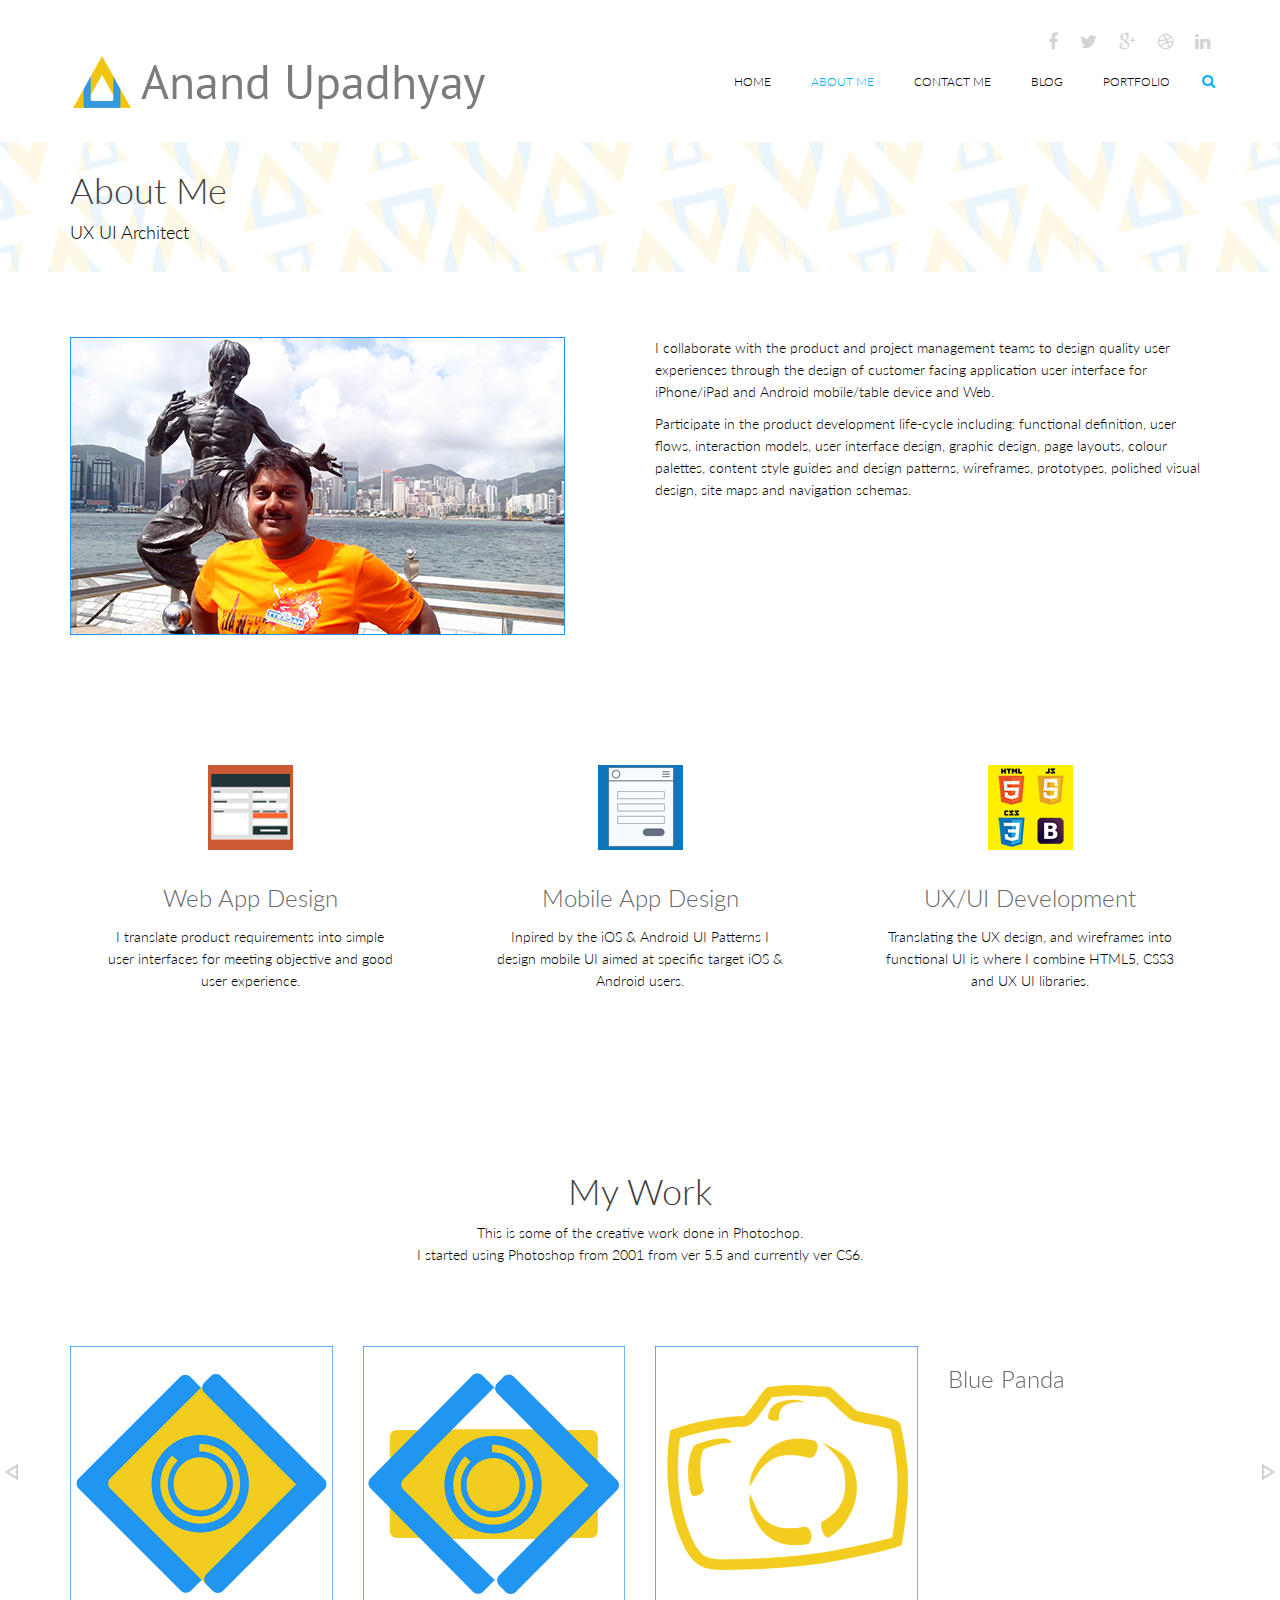
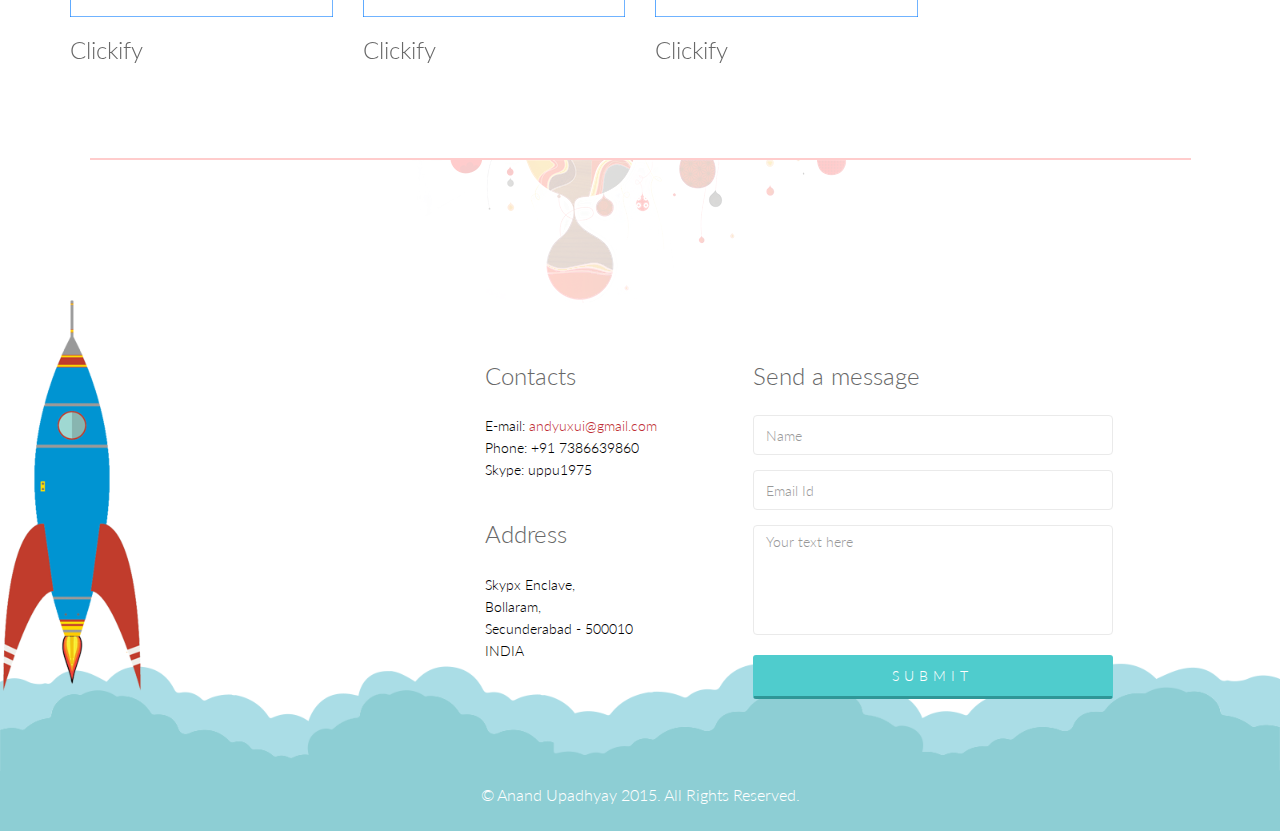
==== commit a4e54ad8: "about us updated" ====
--- a/aboutme.html
+++ b/aboutme.html
@@ -133,6 +133,6 @@
     <script type="text/javascript" src="js/wow.min.js"></script>
     <script type="text/javascript" src="js/main.js"></script>
     <script type="text/javascript" src="js/angular.js"></script>
-    <script type="text/javascript" src="js/myapp.js"></script>
+    <script type="text/javascript" src="js/ngincludes.js"></script>
 </body>
 </html>
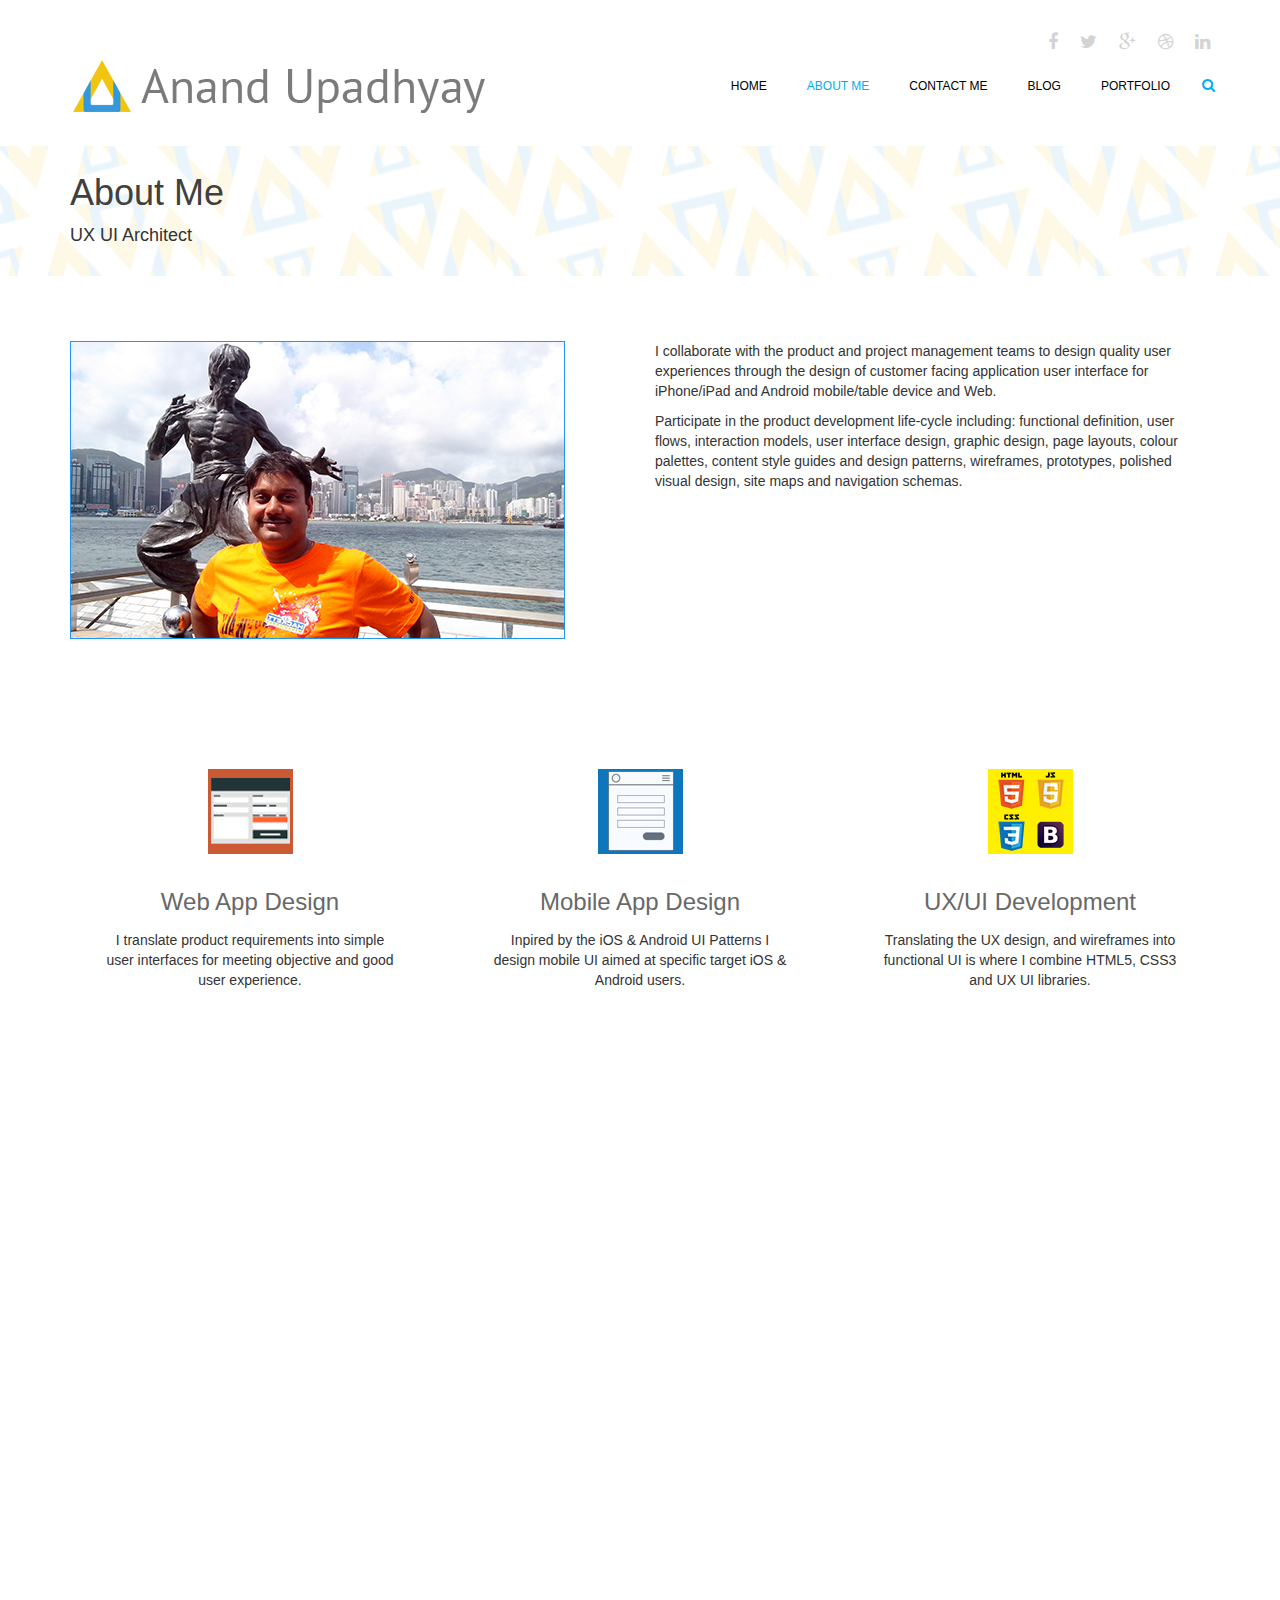
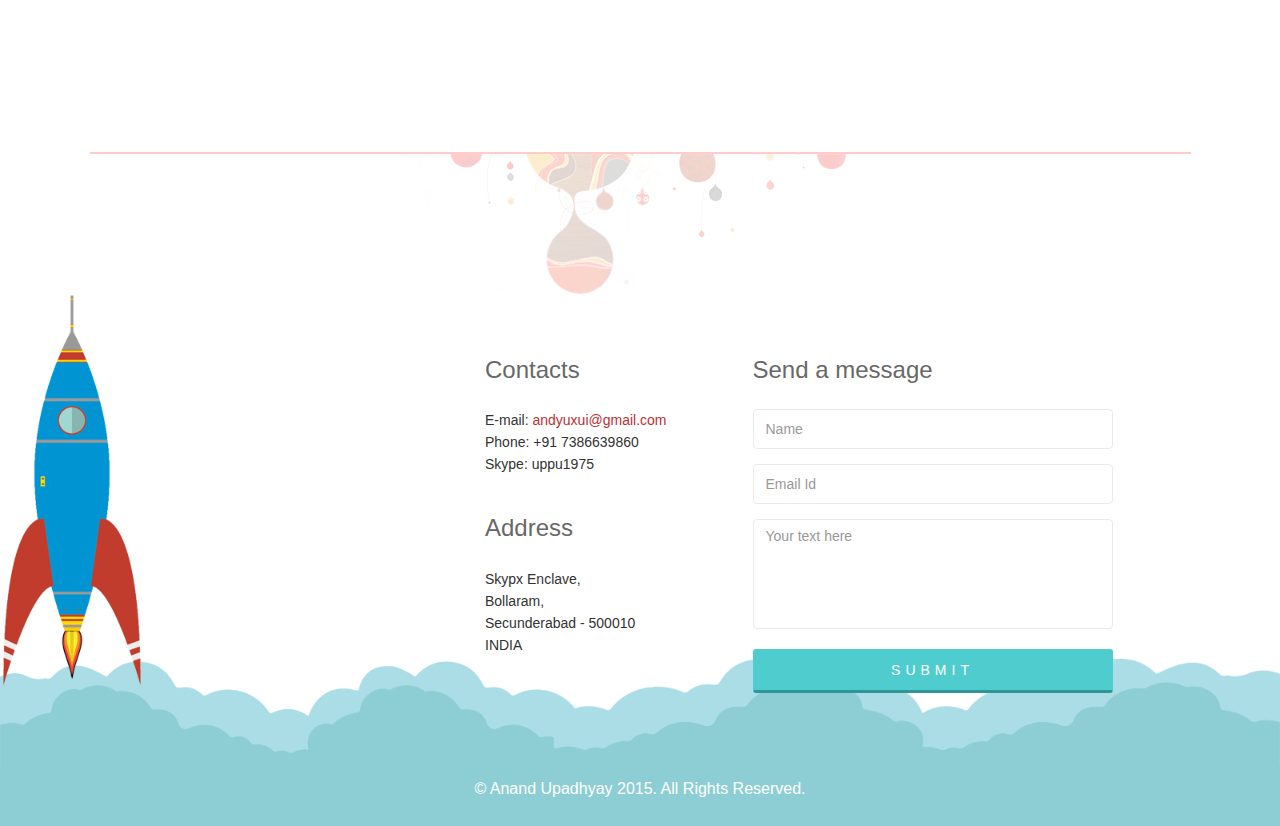
==== commit 5eb6e3a2: "about us updated" ====
--- a/aboutme.html
+++ b/aboutme.html
@@ -5,7 +5,7 @@
     <meta name="viewport" content="width=device-width, initial-scale=1.0">
     <meta name="description" content="">
     <meta name="author" content="">
-    <title>Anand Upadhyay | About </title>
+    <title>Anand Upadhyay | About me </title>
     <link href="css/bootstrap.min.css" rel="stylesheet">
     <link href="css/font-awesome.min.css" rel="stylesheet">
     <link href="css/lightbox.css" rel="stylesheet">
@@ -17,6 +17,7 @@
 	    <script src="js/html5shiv.js"></script>
 	    <script src="js/respond.min.js"></script>
     <![endif]-->
+    <link rel="icon" href="images/ico/favicon.ico" type="image/x-icon">
     <link rel="shortcut icon" href="images/ico/favicon.ico">
     <link rel="apple-touch-icon-precomposed" sizes="144x144" href="images/ico/apple-touch-icon-144-precomposed.png">
     <link rel="apple-touch-icon-precomposed" sizes="114x114" href="images/ico/apple-touch-icon-114-precomposed.png">
@@ -109,20 +110,284 @@
     </section>
 
     <section id="services">
-      <div ng-include="'include/services.html'">
+      <div class="container">
+          <div class="row">
+              <div class="col-sm-4 text-center padding wow fadeIn" data-wow-duration="1000ms" data-wow-delay="300ms">
+                  <div class="single-service">
+                      <div class="wow scaleIn" data-wow-duration="500ms" data-wow-delay="300ms">
+                          <img src="images/home/icon1.png" alt="">
+                      </div>
+                      <h2>Web App Design</h2>
+                      <p>I translate product requirements into simple user interfaces for meeting objective and good user experience. </p>
+                  </div>
+              </div>
+              <div class="col-sm-4 text-center padding wow fadeIn" data-wow-duration="1000ms" data-wow-delay="600ms">
+                  <div class="single-service">
+                      <div class="wow scaleIn" data-wow-duration="500ms" data-wow-delay="600ms">
+                          <img src="images/home/icon2.png" alt="">
+                      </div>
+                      <h2>Mobile App Design</h2>
+                      <p>Inpired by the iOS & Android UI Patterns I design mobile UI aimed at specific target iOS & Android users. </p>
+                  </div>
+              </div>
+              <div class="col-sm-4 text-center padding wow fadeIn" data-wow-duration="1000ms" data-wow-delay="900ms">
+                  <div class="single-service">
+                      <div class="wow scaleIn" data-wow-duration="500ms" data-wow-delay="900ms">
+                          <img src="images/home/icon3.png" alt="">
+                      </div>
+                      <h2>UX/UI Development</h2>
+                      <p>Translating the UX design, and wireframes into functional UI is where I combine HTML5, CSS3 and UX UI libraries.</p>
+                  </div>
+              </div>
+          </div>
       </div>
+
     </section>
     <!--/#services-->
 
     <section id="team">
-      <div ng-include="'include/aboutslideshow.html'">
+      <div class="container">
+        <div class="row">
+            <h1 class="title text-center wow fadeInDown" data-wow-duration="500ms" data-wow-delay="300ms">My Work</h1>
+            <p class="text-center wow fadeInDown" data-wow-duration="400ms" data-wow-delay="400ms">This is some of the creative work done in Photoshop. <br>
+            I started using Photoshop from 2001 from ver 5.5 and currently ver CS6.</p>
+            <div id="team-carousel" class="carousel slide wow fadeIn" data-ride="carousel" data-wow-duration="400ms" data-wow-delay="400ms">
+                <!-- Indicators -->
+                <ol class="carousel-indicators visible-xs">
+                    <li data-target="#team-carousel" data-slide-to="0" class="active"></li>
+                    <li data-target="#team-carousel" data-slide-to="1"></li>
+                </ol>
+                <!-- Wrapper for slides -->
+                <div class="carousel-inner">
+                    <div class="item active">
+                        <div class="col-sm-3 col-xs-6">
+                            <div class="team-single-wrapper">
+                                <div class="team-single">
+                                    <div class="person-thumb">
+                                        <img src="images/aboutus/1.jpg" class="img-responsive" alt="">
+                                    </div>
+                                    <div class="social-profile">
+                                        <ul class="nav nav-pills">
+                                            <li><a href="#"><i class="fa fa-facebook"></i></a></li>
+                                            <li><a href="#"><i class="fa fa-twitter"></i></a></li>
+                                            <li><a href="#"><i class="fa fa-google-plus"></i></a></li>
+                                        </ul>
+                                    </div>
+                                </div>
+                                <div class="person-info">
+                                    <h2>Clickify</h2>
+                                    <p></p>
+                                </div>
+                            </div>
+                        </div>
+                        <div class="col-sm-3 col-xs-6">
+                            <div class="team-single-wrapper">
+                                <div class="team-single">
+                                    <div class="person-thumb">
+                                        <img src="images/aboutus/2.jpg" class="img-responsive" alt="">
+                                    </div>
+                                    <div class="social-profile">
+                                        <ul class="nav nav-pills">
+                                            <li><a href="#"><i class="fa fa-facebook"></i></a></li>
+                                            <li><a href="#"><i class="fa fa-twitter"></i></a></li>
+                                            <li><a href="#"><i class="fa fa-google-plus"></i></a></li>
+                                        </ul>
+                                    </div>
+                                </div>
+                                <div class="person-info">
+                                    <h2>Clickify</h2>
+                                    <p></p>
+                                </div>
+                            </div>
+                        </div>
+                        <div class="col-sm-3 col-xs-6">
+                            <div class="team-single-wrapper">
+                                <div class="team-single">
+                                    <div class="person-thumb">
+                                        <img src="images/aboutus/3.jpg" class="img-responsive" alt="">
+                                    </div>
+                                    <div class="social-profile">
+                                        <ul class="nav nav-pills">
+                                            <li><a href="#"><i class="fa fa-facebook"></i></a></li>
+                                            <li><a href="#"><i class="fa fa-twitter"></i></a></li>
+                                            <li><a href="#"><i class="fa fa-google-plus"></i></a></li>
+                                        </ul>
+                                    </div>
+                                </div>
+                                <div class="person-info">
+                                    <h2>Clickify</h2>
+                                    <p></p>
+                                </div>
+                            </div>
+                        </div>
+                        <div class="col-sm-3 col-xs-6">
+                            <div class="team-single-wrapper">
+                                <div class="team-single">
+                                    <div class="person-thumb">
+                                        <img src="images/aboutus/4.jpg" class="img-responsive" alt="">
+                                    </div>
+                                    <div class="social-profile">
+                                        <ul class="nav nav-pills">
+                                            <li><a href="#"><i class="fa fa-facebook"></i></a></li>
+                                            <li><a href="#"><i class="fa fa-twitter"></i></a></li>
+                                            <li><a href="#"><i class="fa fa-google-plus"></i></a></li>
+                                        </ul>
+                                    </div>
+                                </div>
+                                <div class="person-info">
+                                    <h2>Hitech Printers</h2>
+                                    <p></p>
+                                </div>
+                            </div>
+                        </div>
+                    </div>
+                    <div class="item">
+                        <div class="col-sm-3 col-xs-6">
+                            <div class="team-single-wrapper">
+                                <div class="team-single">
+                                    <div class="person-thumb">
+                                        <img src="images/aboutus/5.jpg" class="img-responsive" alt="">
+                                    </div>
+                                    <div class="social-profile">
+                                        <ul class="nav nav-pills">
+                                            <li><a href="#"><i class="fa fa-facebook"></i></a></li>
+                                            <li><a href="#"><i class="fa fa-twitter"></i></a></li>
+                                            <li><a href="#"><i class="fa fa-google-plus"></i></a></li>
+                                        </ul>
+                                    </div>
+                                </div>
+                                <div class="person-info">
+                                    <h2>Digital Byte</h2>
+                                    <p></p>
+                                </div>
+                            </div>
+                        </div>
+                        <div class="col-sm-3 col-xs-6">
+                            <div class="team-single-wrapper">
+                                <div class="team-single">
+                                    <div class="person-thumb">
+                                        <img src="images/aboutus/6.jpg" class="img-responsive" alt="">
+                                    </div>
+                                    <div class="social-profile">
+                                        <ul class="nav nav-pills">
+                                            <li><a href="#"><i class="fa fa-facebook"></i></a></li>
+                                            <li><a href="#"><i class="fa fa-twitter"></i></a></li>
+                                            <li><a href="#"><i class="fa fa-google-plus"></i></a></li>
+                                        </ul>
+                                    </div>
+                                </div>
+                                <div class="person-info">
+                                    <h2>Mobolt</h2>
+                                    <p></p>
+                                </div>
+                            </div>
+                        </div>
+                        <div class="col-sm-3 col-xs-6">
+                            <div class="team-single-wrapper">
+                                <div class="team-single">
+                                    <div class="person-thumb">
+                                        <img src="images/aboutus/7.jpg" class="img-responsive" alt="">
+                                    </div>
+                                    <div class="social-profile">
+                                        <ul class="nav nav-pills">
+                                            <li><a href="#"><i class="fa fa-facebook"></i></a></li>
+                                            <li><a href="#"><i class="fa fa-twitter"></i></a></li>
+                                            <li><a href="#"><i class="fa fa-google-plus"></i></a></li>
+                                        </ul>
+                                    </div>
+                                </div>
+                                <div class="person-info">
+                                    <h2>Media Hub</h2>
+                                    <p></p>
+                                </div>
+                            </div>
+                        </div>
+                        <div class="col-sm-3 col-xs-6">
+                            <div class="team-single-wrapper">
+                                <div class="team-single">
+                                    <div class="person-thumb">
+                                        <img src="images/aboutus/8.jpg" class="img-responsive" alt="">
+                                    </div>
+                                    <div class="social-profile">
+                                        <ul class="nav nav-pills">
+                                            <li><a href="#"><i class="fa fa-facebook"></i></a></li>
+                                            <li><a href="#"><i class="fa fa-twitter"></i></a></li>
+                                            <li><a href="#"><i class="fa fa-google-plus"></i></a></li>
+                                        </ul>
+                                    </div>
+                                </div>
+                                <div class="person-info">
+                                    <h2>Anand Upadhyay</h2>
+                                    <p></p>
+                                </div>
+                            </div>
+                        </div>
+                    </div>
+                </div>
+
+                <!-- Controls -->
+                <a class="left team-carousel-control hidden-xs" href="#team-carousel" data-slide="prev">left</a>
+                <a class="right team-carousel-control hidden-xs" href="#team-carousel" data-slide="next">right</a>
+            </div>
+        </div>
       </div>
     </section>
     <!--/#team-->
 
     <footer id="footer">
-      <div ng-include="'include/footer.html'">
+      <div class="container">
+          <div class="row">
+              <div class="col-sm-12 text-center bottom-separator">
+                  <img src="images/home/under.png" class="img-responsive inline" alt="">
+              </div>
+              <div class="col-md-4 col-sm-6">
+
+              </div>
+              <div class="col-md-3 col-sm-6">
+                  <div class="contact-info bottom">
+                      <h2>Contacts</h2>
+                      <address>
+                      E-mail: <a href="mailto:andyuxui@gmail.com">andyuxui@gmail.com</a> <br>
+                      Phone: +91 7386639860 <br>
+                      Skype: uppu1975 <br>
+                      </address>
+
+                      <h2>Address</h2>
+                      <address>
+                      Skypx Enclave, <br>
+                      Bollaram, <br>
+                      Secunderabad - 500010 <br>
+                      INDIA <br>
+                      </address>
+                  </div>
+              </div>
+              <div class="col-md-4 col-sm-12">
+                  <div class="contact-form bottom">
+                      <h2>Send a message</h2>
+                      <form id="main-contact-form" name="contact-form" method="post" action="sendemail.php">
+                          <div class="form-group">
+                              <input type="text" name="name" class="form-control" required="required" placeholder="Name">
+                          </div>
+                          <div class="form-group">
+                              <input type="email" name="email" class="form-control" required="required" placeholder="Email Id">
+                          </div>
+                          <div class="form-group">
+                              <textarea name="message" id="message" required="required" class="form-control" rows="8" placeholder="Your text here"></textarea>
+                          </div>
+                          <div class="form-group">
+                              <input type="submit" name="submit" class="btn btn-submit" value="Submit">
+                          </div>
+                      </form>
+                  </div>
+              </div>
+              <div class="col-sm-12">
+                  <div class="copyright-text text-center">
+                      <p>&copy; Anand Upadhyay 2015. All Rights Reserved.</p>
+                  </div>
+              </div>
+          </div>
       </div>
+
     </footer>
     <!--/#footer-->
 
@@ -133,6 +398,6 @@
     <script type="text/javascript" src="js/wow.min.js"></script>
     <script type="text/javascript" src="js/main.js"></script>
     <script type="text/javascript" src="js/angular.js"></script>
-    <script type="text/javascript" src="js/ngincludes.js"></script>
+
 </body>
 </html>
--- a/css/main.css
+++ b/css/main.css
@@ -1,4 +1,4 @@
-/*
+social-profile/*
   Theme Name: Triangle
   Theme Uri: http://www.themeum.com
   Author: Themeum
@@ -804,7 +804,7 @@
 
 
 .social-profile {
-  background: none repeat scroll 0 0 rgba(137, 97, 46, 0.8);
+  background: none repeat scroll 0 0 rgba(41, 72, 230, 0.8);
   display: none;
   position: absolute;
   text-align: center;
@@ -819,7 +819,7 @@
 }
 
 .team-single:hover .social-profile{
-  background:rgba(112, 35, 64, 0.9);
+  background:rgba(75, 111, 200, 0.9);
   display: block;
   -webkit-animation: fadeInUp 400ms;
   animation: fadeInUp 400ms;
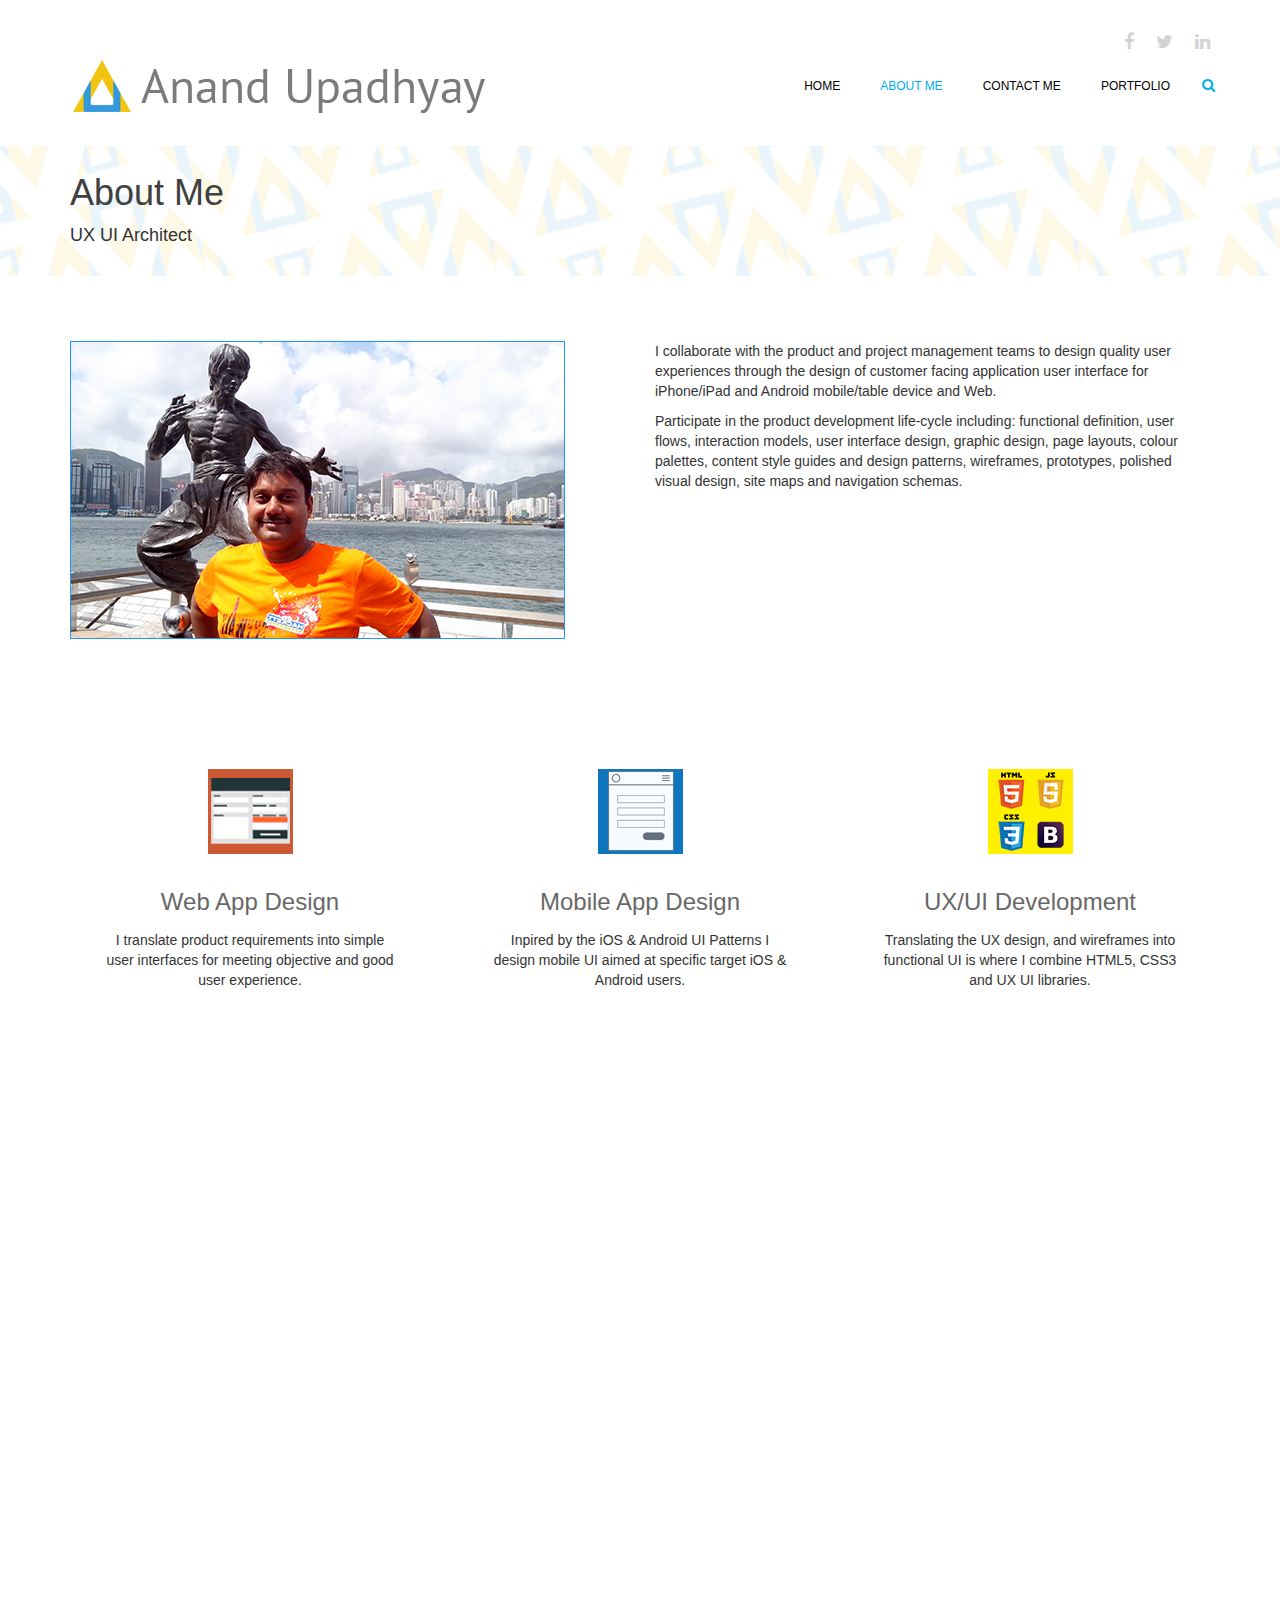
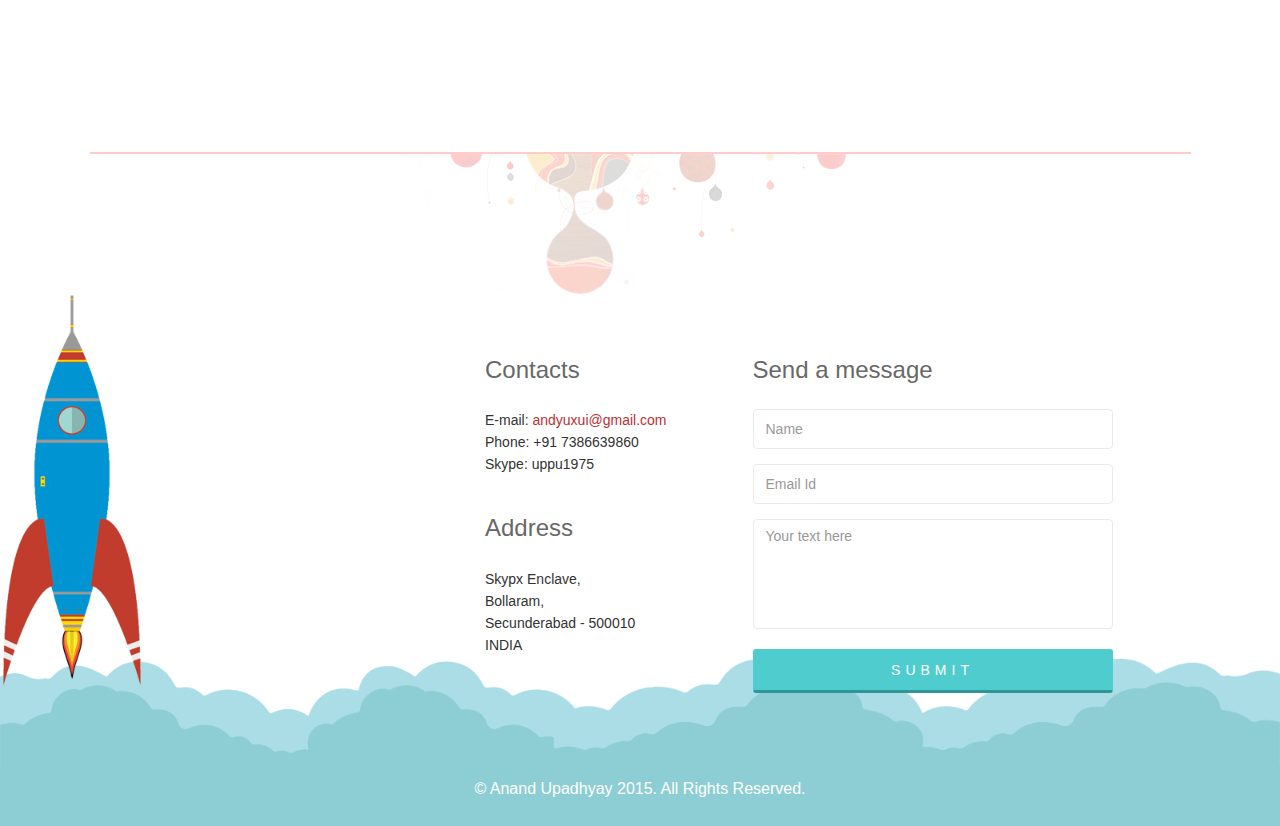
==== commit 20a55198: "updated home about contact portfolio" ====
--- a/aboutme.html
+++ b/aboutme.html
@@ -32,11 +32,9 @@
                 <div class="col-sm-12 overflow">
                    <div class="social-icons pull-right">
                         <ul class="nav nav-pills">
-                            <li><a href=""><i class="fa fa-facebook"></i></a></li>
-                            <li><a href=""><i class="fa fa-twitter"></i></a></li>
-                            <li><a href=""><i class="fa fa-google-plus"></i></a></li>
-                            <li><a href=""><i class="fa fa-dribbble"></i></a></li>
-                            <li><a href=""><i class="fa fa-linkedin"></i></a></li>
+                          <li><a href="https://www.facebook.com/anand.upadhyay.77312"><i class="fa fa-facebook"></i></a></li>
+                          <li><a href="https://twitter.com/andyison"><i class="fa fa-twitter"></i></a></li>
+                          <li><a href="https://www.linkedin.com/in/anandu"><i class="fa fa-linkedin"></i></a></li>
                         </ul>
                     </div>
                 </div>
@@ -62,7 +60,7 @@
                         <li><a href="index.html">Home</a></li>
                         <li class="active"><a href="aboutme.html">About me</a></li>
                         <li><a href="contactme.html">Contact me</a></li>
-                        <li><a href="blog.html">Blog</a></li>
+                        <!-- <li><a href="blog.html">Blog</a></li> -->
                         <li><a href="portfolio.html">Portfolio</a></li>
                     </ul>
                 </div>
@@ -215,7 +213,7 @@
                                     </div>
                                 </div>
                                 <div class="person-info">
-                                    <h2>Clickify</h2>
+                                    <h2>Brand Venture</h2>
                                     <p></p>
                                 </div>
                             </div>
--- a/css/main.css
+++ b/css/main.css
@@ -1,10 +1,6 @@
 social-profile/*
-  Theme Name: Triangle
-  Theme Uri: http://www.themeum.com
-  Author: Themeum
-  Author Uri: http://www.themeum.com
-  Description: Creative Site Template
-  Version: 1.1
+  Anand Upadhyay
+  Portfolio
   */
 
   @import url(http://fonts.googleapis.com/css?family=Lato:100,300,400,700);
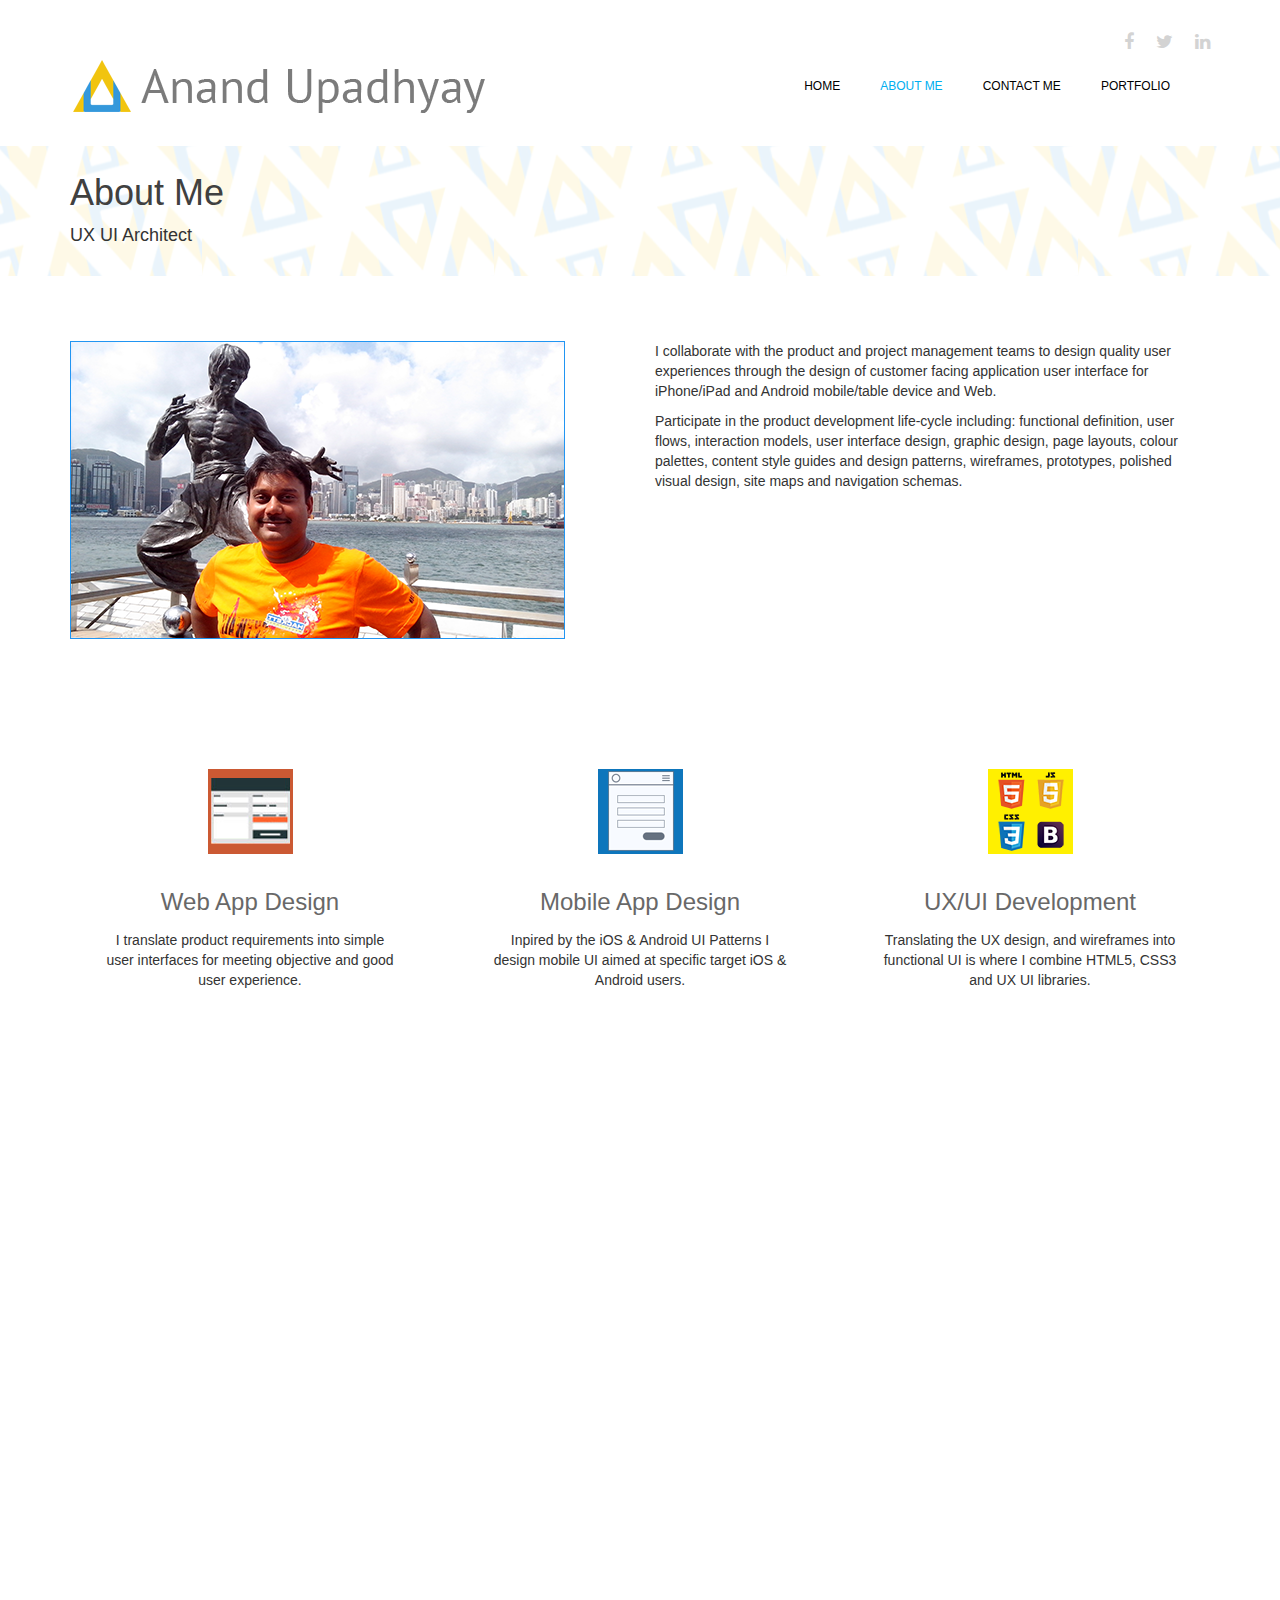
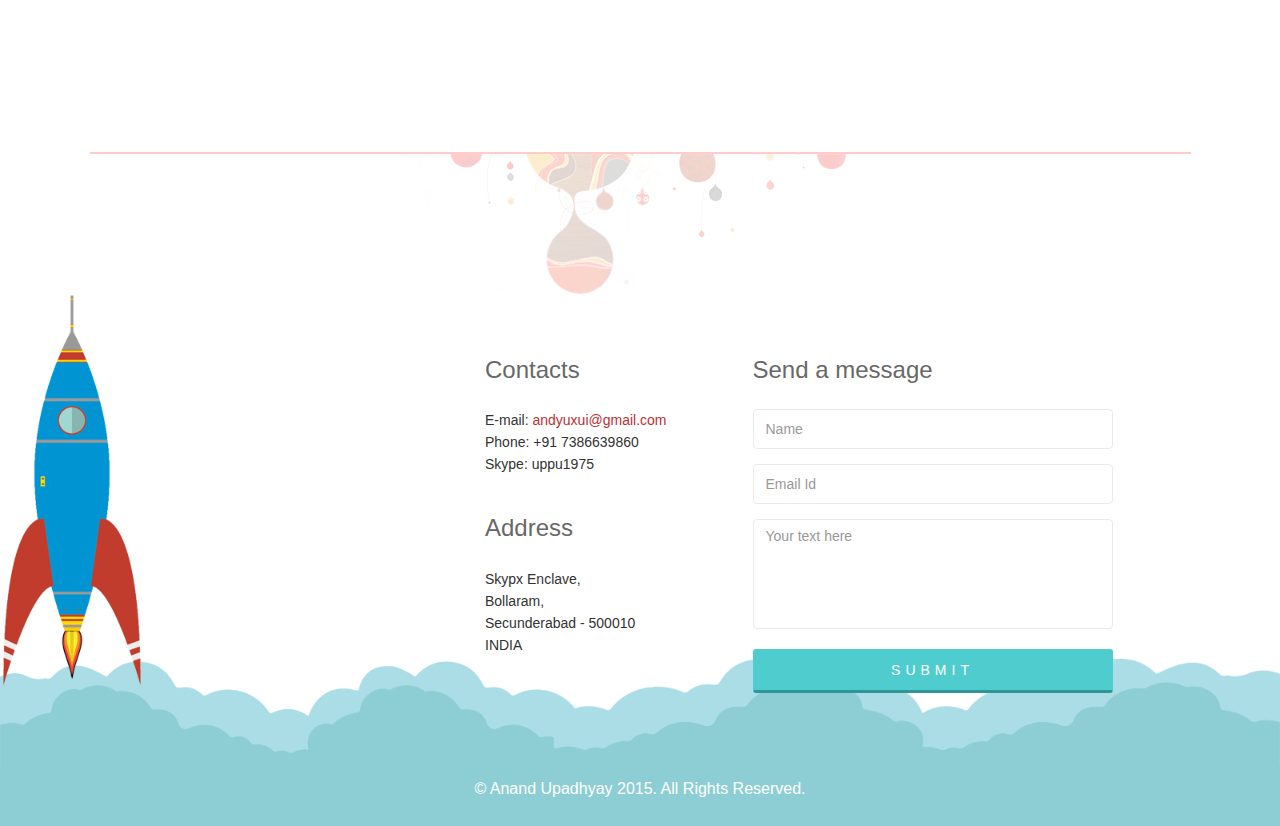
==== commit d738526a: "removed search" ====
--- a/aboutme.html
+++ b/aboutme.html
@@ -64,14 +64,14 @@
                         <li><a href="portfolio.html">Portfolio</a></li>
                     </ul>
                 </div>
-                <div class="search">
+                <!-- <div class="search">
                     <form role="form">
                         <i class="fa fa-search"></i>
                         <div class="field-toggle">
                             <input type="text" class="search-form" autocomplete="off" placeholder="Search">
                         </div>
                     </form>
-                </div>
+                </div> -->
             </div>
         </div>
     </header>
@@ -147,8 +147,8 @@
       <div class="container">
         <div class="row">
             <h1 class="title text-center wow fadeInDown" data-wow-duration="500ms" data-wow-delay="300ms">My Work</h1>
-            <p class="text-center wow fadeInDown" data-wow-duration="400ms" data-wow-delay="400ms">This is some of the creative work done in Photoshop. <br>
-            I started using Photoshop from 2001 from ver 5.5 and currently ver CS6.</p>
+            <p class="text-center wow fadeInDown" data-wow-duration="400ms" data-wow-delay="400ms">Some of the technologies used for UX UI design and coding.<br>
+            The most prominent are PhotoShop, Fireworks, HTML5, CSS3, JavaScript, jQuery, jQuery Mobile, Bootstrap, Chrome, FireFox, Safari, IE, SublimeText, Atom, Github.</p>
             <div id="team-carousel" class="carousel slide wow fadeIn" data-ride="carousel" data-wow-duration="400ms" data-wow-delay="400ms">
                 <!-- Indicators -->
                 <ol class="carousel-indicators visible-xs">
@@ -173,7 +173,7 @@
                                     </div>
                                 </div>
                                 <div class="person-info">
-                                    <h2>Clickify</h2>
+                                    <h2>Clickofy</h2>
                                     <p></p>
                                 </div>
                             </div>
@@ -193,7 +193,7 @@
                                     </div>
                                 </div>
                                 <div class="person-info">
-                                    <h2>Clickify</h2>
+                                    <h2>Clickofy</h2>
                                     <p></p>
                                 </div>
                             </div>
--- a/css/main.css
+++ b/css/main.css
@@ -815,7 +815,7 @@
 }
 
 .team-single:hover .social-profile{
-  background:rgba(75, 111, 200, 0.9);
+  background:rgba(75, 111, 200, 0.8);
   display: block;
   -webkit-animation: fadeInUp 400ms;
   animation: fadeInUp 400ms;
@@ -1034,7 +1034,7 @@
   position: absolute;
   top: 0;
   height: 100%;
-  background:rgba(112, 35, 64, 0.9);
+  background:rgba(75, 111, 200, 0.8);
   width: 100%;
   text-align: center;
 }
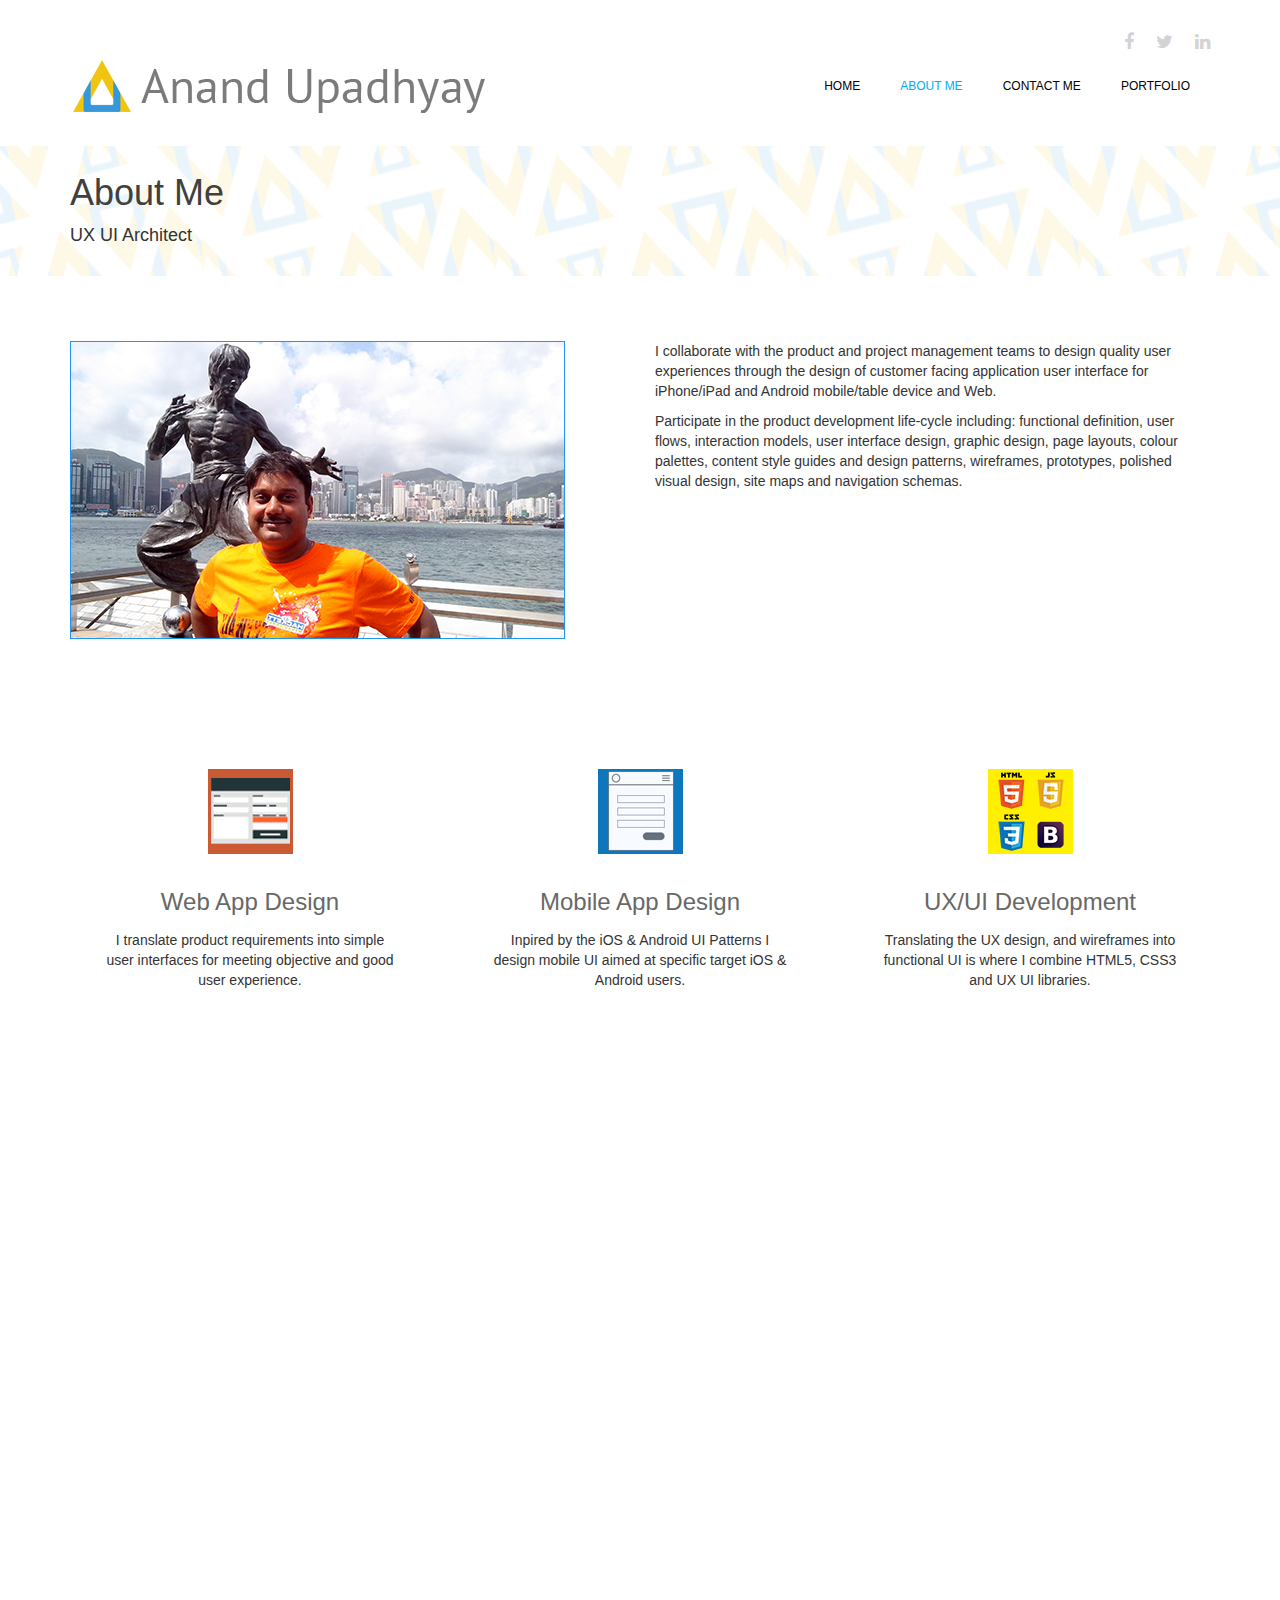
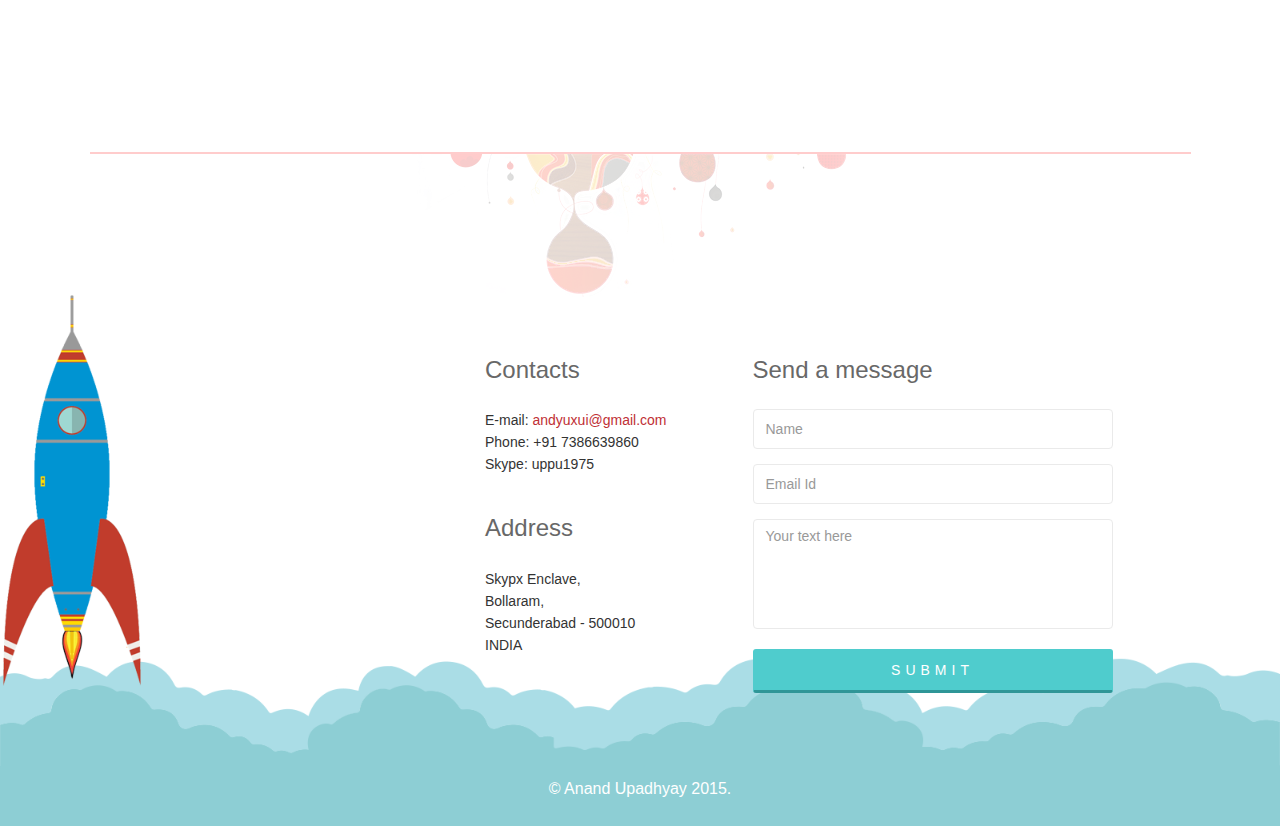
==== commit a848e1cc: "stylesheet updated" ====
--- a/aboutme.html
+++ b/aboutme.html
@@ -25,7 +25,7 @@
     <link rel="apple-touch-icon-precomposed" href="images/ico/apple-touch-icon-57-precomposed.png">
 </head><!--/head-->
 
-<body ng-app="myApp">
+<body>
 	<header id="header">
         <div class="container">
             <div class="row">
@@ -365,6 +365,7 @@
                       <form id="main-contact-form" name="contact-form" method="post" action="sendemail.php">
                           <div class="form-group">
                               <input type="text" name="name" class="form-control" required="required" placeholder="Name">
+                              <input type="hidden" name="subject" value="Hello">
                           </div>
                           <div class="form-group">
                               <input type="email" name="email" class="form-control" required="required" placeholder="Email Id">
@@ -380,7 +381,7 @@
               </div>
               <div class="col-sm-12">
                   <div class="copyright-text text-center">
-                      <p>&copy; Anand Upadhyay 2015. All Rights Reserved.</p>
+                      <p>&copy; Anand Upadhyay 2015.</p>
                   </div>
               </div>
           </div>
--- a/css/main.css
+++ b/css/main.css
@@ -267,7 +267,7 @@
 }
 
 #header .navbar-nav.navbar-right >li:last-child{
-  margin-right: 20px;
+  margin-right: 0px;
 }
 
 #header .navbar-nav.navbar-right >li a {
--- a/css/responsive.css
+++ b/css/responsive.css
@@ -74,7 +74,7 @@
   }
 
   #header .navbar-nav.navbar-right li {
-    padding: 0;
+    padding: 0 10px;
   }
 
   #header .navbar-nav.navbar-right >li a {
